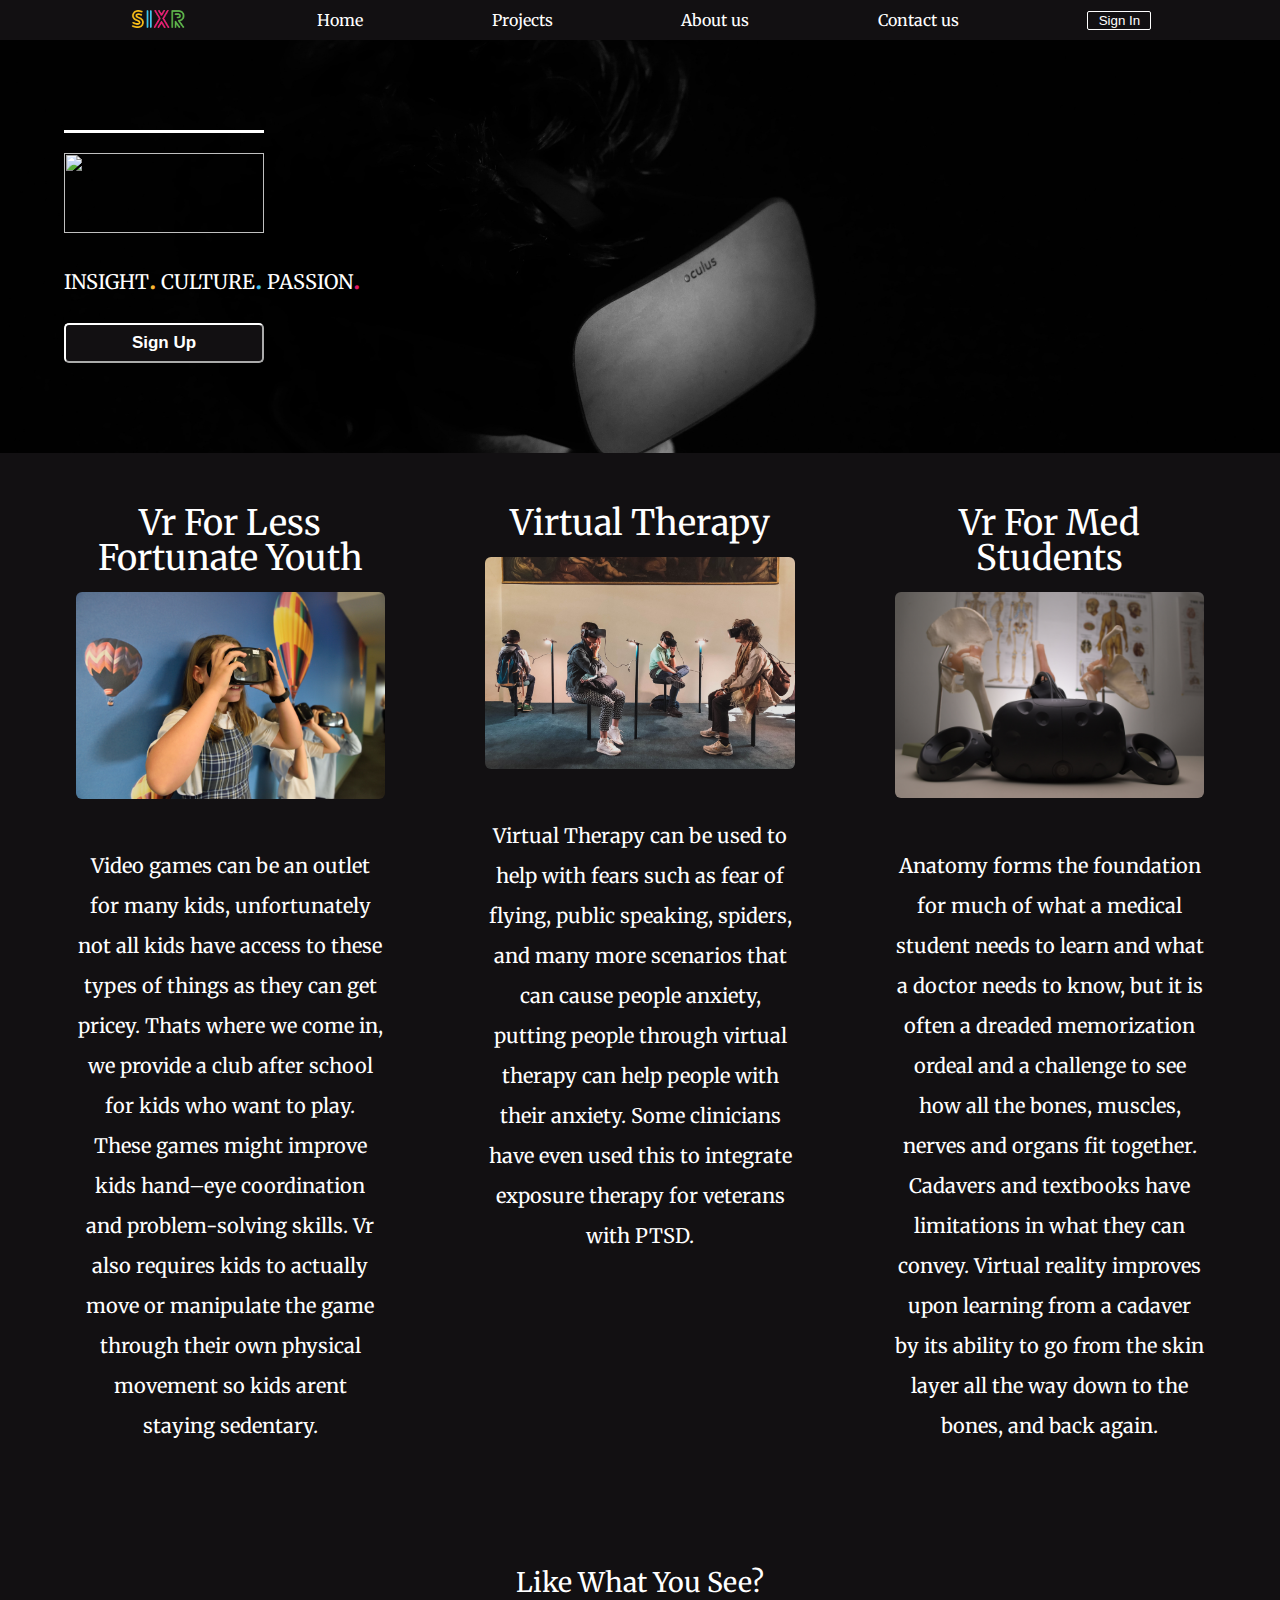
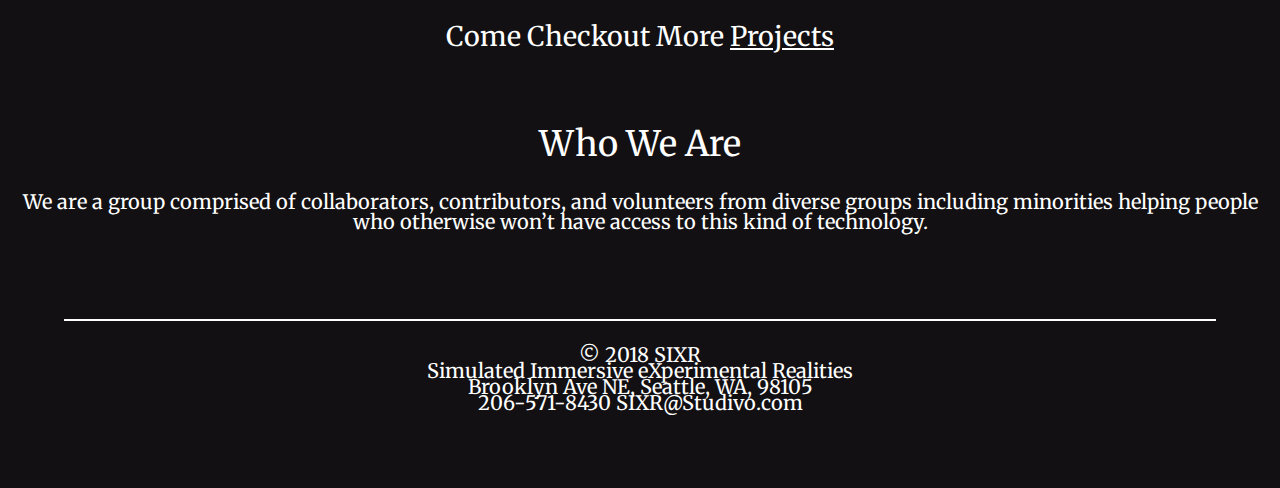
==== index.html @ 89b2b40f "added colors to slogan" ====
<!DOCTYPE html>
<html lang="en">
<head>
    <meta charset="UTF-8">
    <meta name="viewport" content="width=device-width, initial-scale=1.0">
    <meta http-equiv="X-UA-Compatible" content="ie=edge">
    <title>Homepage</title>
    <link href="css/index.css" rel="stylesheet">
    <link href="https://fonts.googleapis.com/css?family=Bebas+Neue|Merriweather&display=swap" rel="stylesheet">
    <script src="https://kit.fontawesome.com/706bf0acab.js" crossorigin="anonymous"></script>

</head>

<body>
    
<div>
    <nav>

        <label for = 'toggle'>&#9776;</label>
        <input type = 'checkbox' id = 'toggle'/>
    
        <div class = 'homepageDivlinks'>
            <a href = 'index.html'><img src='img/sixrlogo.webp'/></a>
            <a href = 'index.html'>Home</a>
            <a href = 'projects.html'>Projects</a>
            <a href = 'about.html'>About us</a>
            <a href = 'contact.html'>Contact us</a> 
            <button class = 'navBtn'>Sign In</button class = 'navBtn'>
        </div>
    
    </nav>

<section class = 'homepageCta' style="background-image: url('img/vrspotlight.jpg');">
    <div>
    <img src="https://i1.wp.com/sixr.tv/wp-content/uploads/2018/08/cropped-SIXR-Logo-Transparent.png?zoom=2&amp;fit=734%2C225&amp;ssl=1" width="200" height="80" src-orig="https://i1.wp.com/sixr.tv/wp-content/uploads/2018/08/cropped-SIXR-Logo-Transparent.png?fit=734%2C225&amp;ssl=1" scale="2">

    <p>INSIGHT<span class =dotOne>.</span> CULTURE<span class =dotTwo>.</span>  PASSION<span class =dotThree>.</span> </p>
    <button> Sign Up </button>
</div>
</section>





<section class = 'homepageProducts'>
    
    <div>
         <h2>Vr For Less Fortunate Youth</h2>
         <img src="img/girlusingvr.jpg" alt ="girl playing with virtual reality headset" height="300">
        <p>Video games can be an outlet for many kids, unfortunately not all kids have access to these types of things as they can get pricey. Thats where we come in, we provide a club after school for kids who want to play. These games might improve kids hand–eye coordination and problem-solving skills. Vr also requires kids to actually move or manipulate the game through their own physical movement so kids arent staying sedentary. </p>
    </div>

    <div>
         <h2>Virtual Therapy</h2>
        <img src = "img/four people playing vr.jpg" alt="four people playing vr" height="300">
        <p>Virtual Therapy can be used to help with fears such as fear of flying, public speaking, spiders, and many more scenarios that can cause people anxiety, putting people through virtual therapy can help people with their anxiety. Some clinicians have even used this to integrate exposure therapy for veterans with PTSD. </p>
     </div>

     <div>
            <h2>Vr For Med Students</h2>
            <img src = "img/vr medical.jpg" alt="vr headset next to medical supplies" height="300">
            <p>Anatomy forms the foundation for much of what a medical student needs to learn and what a doctor needs to know, but it is often a dreaded memorization ordeal and a challenge to see how all the bones, muscles, nerves and organs fit together. Cadavers and textbooks have limitations in what they can convey. Virtual reality improves upon learning from a cadaver by its ability to go from the skin layer all the way down to the bones, and back again.</p>
     </div>
</section>

<section class = 'homepageMoreprojects'>
    <h3>Like What You See? <br>
        Come Checkout More <a href = 'projects.html'>Projects</a></h3>


</section>


<section class = 'homepageBottomContent'> 
    <h2>Who We Are</h2>
    <p>We are a group comprised of collaborators, contributors, and volunteers from diverse groups including minorities helping people who otherwise won’t have access to this kind of technology.</p>
</section>

<footer>
    <div class ='homepageFootertext'>
        <p>© 2018 SIXR</p>
        <p>Simulated Immersive eXperimental Realities</p>
        <p>Brooklyn Ave NE, Seattle, WA, 98105 </p>
        <p>206-571-8430 SIXR@Studivo.com</p>
    </div>

    <div class="homepageFootericons">
        <a href = "http://www.facebook.com"><i class="fab fa-facebook-f"></i></a>
        <a href = "http://www.twitter.com"><i class="fab fa-twitter"></i></a>
        <a href = "http://www.github.com"><i class="fab fa-github"></i></a>
    </div>
</footer>

</body>
</html>
---- css/index.css ----
/* http://meyerweb.com/eric/tools/css/reset/ 
   v2.0 | 20110126
   License: none (public domain)
*/
html,
body,
div,
span,
applet,
object,
iframe,
h1,
h2,
h3,
h4,
h5,
h6,
p,
blockquote,
pre,
a,
abbr,
acronym,
address,
big,
cite,
code,
del,
dfn,
em,
img,
ins,
kbd,
q,
s,
samp,
small,
strike,
strong,
sub,
sup,
tt,
var,
b,
u,
i,
center,
dl,
dt,
dd,
ol,
ul,
li,
fieldset,
form,
label,
legend,
table,
caption,
tbody,
tfoot,
thead,
tr,
th,
td,
article,
aside,
canvas,
details,
embed,
figure,
figcaption,
footer,
header,
hgroup,
menu,
nav,
output,
ruby,
section,
summary,
time,
mark,
audio,
video {
  margin: 0;
  padding: 0;
  border: 0;
  font-size: 100%;
  font: inherit;
  vertical-align: baseline;
}
/* HTML5 display-role reset for older browsers */
article,
aside,
details,
figcaption,
figure,
footer,
header,
hgroup,
menu,
nav,
section {
  display: block;
}
body {
  line-height: 1;
}
ol,
ul {
  list-style: none;
}
blockquote,
q {
  quotes: none;
}
blockquote:before,
blockquote:after,
q:before,
q:after {
  content: '';
  content: none;
}
table {
  border-collapse: collapse;
  border-spacing: 0;
}
html,
body {
  font-size: 62.5%;
  max-width: 100%;
  background-color: #121012;
  color: #fff;
}
body {
  font-size: 1.6rem;
  font-family: 'Merriweather', serif;
}
h1 {
  font-size: 4rem;
}
h2 {
  font-size: 3.5rem;
}
h3 {
  font-size: 2.7rem;
}
h4 {
  font-size: 2rem;
}
footer {
  display: flex;
  flex-direction: column;
  height: 10vh;
  align-items: center;
  justify-content: center;
  margin-top: 2%;
}
footer .homepageFootertext {
  margin-top: 5%;
  margin-bottom: 2%;
  font-size: 1.5rem;
  text-align: center;
  border-top: solid white 2px;
  width: 90%;
  padding-top: 2%;
  line-height: 1.6rem;
}
footer .homepageFootertext p {
  margin: 0;
  padding: 0;
}
@media (max-width: 500px) {
  footer .homepageFootertext {
    margin-top: 10%;
  }
}
footer .homepageFootericons {
  display: flex;
  padding-bottom: 4%;
  text-align: center;
  width: 10%;
  justify-content: space-between;
}
footer .homepageFootericons a {
  text-decoration: none;
  color: #fff;
}
@media (max-width: 500px) {
  footer .homepageFootericons {
    width: 100%;
    justify-content: space-evenly;
  }
}
.homepageCta {
  background-attachment: fixed;
  background-size: 100% 68%;
  background-repeat: no-repeat;
  width: 100%;
}
@media (max-width: 500px) {
  .homepageCta {
    background-size: 147% 100%;
    background-attachment: scroll;
  }
}
.homepageCta div {
  padding: 7% 5% 7% 5%;
  display: flex;
  flex-direction: column;
  justify-content: space-around;
  align-items: flex-start;
}
.homepageCta div button {
  background-color: #121012;
  color: #fff;
  border-color: #fff;
  font-size: 1.7rem;
  font-weight: bold;
  padding: 0.8rem 0;
  width: 20rem;
  text-align: center;
  border-radius: 5px;
}
.homepageCta div button:hover {
  background-color: #fff;
  color: #121012;
  border-color: #121012;
}
.homepageCta div img {
  border-top: solid #fff 3.5px;
  padding-top: 2rem;
}
div p {
  font-size: 2rem;
  padding: 3rem 0;
}
@media (max-width: 800px) {
  div p {
    font-size: 1.8rem;
  }
}
@media (max-width: 500px) {
  div p {
    font-size: 1.5rem;
  }
}
div p .dotOne {
  color: #fbb733;
  font-size: 3rem;
}
@media (max-width: 800px) {
  div p .dotOne {
    font-size: 2.8rem;
  }
}
@media (max-width: 500px) {
  div p .dotOne {
    font-size: 2.5rem;
  }
}
div p .dotTwo {
  color: #3abeee;
  font-size: 3rem;
}
@media (max-width: 800px) {
  div p .dotTwo {
    font-size: 2.8rem;
  }
}
@media (max-width: 500px) {
  div p .dotTwo {
    font-size: 2.5rem;
  }
}
div p .dotThree {
  color: #e61a68;
  font-size: 3rem;
}
@media (max-width: 800px) {
  div p .dotThree {
    font-size: 2.8rem;
  }
}
@media (max-width: 500px) {
  div p .dotThree {
    font-size: 2.5rem;
  }
}
.homepageProducts {
  display: flex;
  margin: 3% 2%;
  justify-content: space-around;
}
@media (max-width: 800px) {
  .homepageProducts {
    display: flex;
    flex-direction: column;
    align-items: center;
  }
}
@media (max-width: 500px) {
  .homepageProducts {
    display: flex;
    flex-direction: column;
    align-items: center;
  }
}
.homepageProducts div {
  margin: 0 5rem;
  width: 29%;
}
.homepageProducts div h2 {
  text-align: center;
  margin: 5% 0;
}
@media (max-width: 800px) {
  .homepageProducts div {
    width: 90%;
  }
}
@media (max-width: 500px) {
  .homepageProducts div {
    width: 35rem;
    margin: 0 5%;
  }
}
.homepageProducts div img {
  width: 100%;
  height: auto;
  border-radius: 6px;
}
.homepageProducts div p {
  line-height: 2;
  margin: 5% 0;
  text-align: center;
  font-size: 2rem;
  height: 50%;
}
.homepageMoreprojects {
  margin: 5% 0;
  text-align: center;
  /* visited link */
}
.homepageMoreprojects h3 {
  line-height: 2;
}
.homepageMoreprojects a:link {
  color: #fff;
}
.homepageMoreprojects a:visited {
  color: #fff;
}
.homepageBottomContent {
  text-align: center;
  margin: 5% 0 ;
}
nav {
  display: flex;
  justify-content: space-between;
  margin: 1rem 0;
}
nav img {
  width: 6rem;
}
@media (max-width: 500px) {
  nav img {
    padding: 2% 0;
  }
}
nav label,
nav input {
  display: none;
  cursor: pointer;
}
nav label {
  width: 100%;
  font-size: 2.3rem;
  text-align: center;
}
nav .homepageDivlinks {
  display: flex;
  width: 100%;
  justify-content: space-evenly;
  align-items: center;
  text-align: center;
}
nav .homepageDivlinks .navBtn {
  background-color: #121012;
  border-radius: 2px;
  color: #fff;
  border: solid 1px #fff;
  width: 5%;
}
@media (max-width: 500px) {
  nav .homepageDivlinks .navBtn {
    margin-top: 3%;
    width: 30%;
    height: 5vh;
  }
}
nav .homepageDivlinks .navBtn:hover {
  background-color: #fff;
  color: #121012;
  border: solid 1px #121012;
}
nav a {
  color: #fff;
  text-decoration: none;
}
@media (max-width: 500px) {
  nav {
    display: flex;
    flex-direction: column;
    align-items: center;
  }
  nav .homepageDivlinks {
    display: flex;
    flex-direction: column;
    align-items: center;
    margin: 3% 0;
    display: none;
  }
  nav .homepageDivlinks a {
    margin: 3%;
    width: 100%;
    margin-bottom: 2%;
  }
  nav .navSignIn {
    width: 100%;
    margin-bottom: 5%;
    display: none;
  }
  nav #toggle:checked + .homepageDivlinks {
    display: flex;
    flex-direction: column;
  }
}
@media (max-width: 500px) {
  nav label {
    display: block;
  }
}
.aboutTop {
  background-repeat: no-repeat;
  background-size: 100%;
  color: black;
}
.aboutTop div {
  padding: 5% 5% 7% 5%;
  display: flex;
  align-items: center;
  justify-content: center;
  width: 35%;
  height: 25vh;
  line-height: 2rem;
  max-width: 100%;
}
@media (max-width: 500px) {
  .aboutTop div {
    height: 10vh;
  }
  .aboutTop div p {
    display: none;
  }
}
.aboutTopMobile {
  display: none;
  text-align: center;
  margin: 3% 3%;
  padding-top: 5%;
}
@media (max-width: 500px) {
  .aboutTopMobile {
    display: block;
  }
}
.aboutTeams {
  text-align: center;
  line-height: 2rem;
}
.aboutTeams .teamsTop {
  padding: 2.5% 15% 0 15%;
}
@media (max-width: 500px) {
  .aboutTeams .teamsTop {
    padding: 0;
    margin: 3% 3%;
  }
}
.aboutTeamList {
  margin: 3%;
  padding: 3%;
  background-color: #25252b;
}
.aboutTeamList .teamRow {
  display: flex;
}
.aboutTeamList .teamRow .aboutTeamsMember {
  padding: 2% 2%;
  display: flex;
  flex-direction: row-reverse;
  height: 25vh;
  align-items: space-evenly;
  width: 50%;
  justify-content: space-between;
}
@media (max-width: 500px) {
  .aboutTeamList .teamRow .aboutTeamsMember {
    padding: 2% 0;
  }
}
.aboutTeamList .teamRow .aboutTeamsMember .memberInfo {
  display: flex;
  flex-direction: column;
  background-color: #121012;
  justify-content: center;
  align-items: center;
  padding: 0 3%;
  width: 80%;
  text-align: center;
}
.aboutTeamList .teamRow .aboutTeamsMember .memberInfo h3,
.aboutTeamList .teamRow .aboutTeamsMember .memberInfo h4 {
  padding: 3% 0;
}
.aboutTeamList .teamRow .aboutTeamsMember .memberInfo .memberIcons {
  display: flex;
  width: 60%;
  justify-content: space-evenly;
  padding: 3% 0;
}
.aboutTeamList .teamRow .aboutTeamsMember .memberInfo .memberIcons a {
  text-decoration: none;
  color: #fff;
}
.aboutTeamList .teamRow .aboutTeamsMember .memberImg img {
  height: 25vh;
  width: 30vh;
  max-width: 100%;
}
@media (max-width: 500px) {
  .aboutTeamList .teamRow .aboutTeamsMember .memberImg img {
    width: 40vh;
  }
}
@media (max-width: 500px) {
  .aboutTeamList .teamRow {
    display: flex;
    flex-direction: column;
  }
  .aboutTeamList .teamRow .aboutTeamsMember {
    width: 100%;
  }
}
.recentprojectsContainer {
  text-align: center;
}
.recentprojectsContainer .recentprojects {
  margin: 4% 4%;
  width: 75%;
  display: inline-block;
}
.recentprojectsContainer .recentprojects h2 {
  text-align: center;
  font-weight: bold;
}
.recentprojectsContainer .recentprojects p {
  line-height: 2;
  font-size: 2rem;
}
.projectsPagetopcontent {
  background-size: 100%;
  height: 53vh;
  background-repeat: no-repeat;
}
@media (max-width: 800px) {
  .projectsPagetopcontent {
    height: 28vh;
  }
}
@media (max-width: 500px) {
  .projectsPagetopcontent {
    height: 20vh;
  }
}
.projectsMaincontent {
  display: flex;
  margin: 0 2%;
  justify-content: space-around;
}
@media (max-width: 800px) {
  .projectsMaincontent {
    display: flex;
    flex-direction: column;
    align-items: center;
  }
}
@media (max-width: 500px) {
  .projectsMaincontent {
    display: flex;
    flex-direction: column;
    align-items: center;
  }
}
.projectsMaincontent div {
  margin: 0 5rem;
  width: 29%;
}
.projectsMaincontent div h2 {
  text-align: center;
  margin: 5% 0;
}
@media (max-width: 800px) {
  .projectsMaincontent div {
    width: 90%;
  }
}
@media (max-width: 500px) {
  .projectsMaincontent div {
    width: 35rem;
    margin: 0 5%;
  }
}
.projectsMaincontent div img {
  width: 100%;
  height: auto;
  border-radius: 6px;
}
.projectsMaincontent div p {
  line-height: 2;
  margin: 5% 0;
  text-align: center;
  font-size: 2rem;
  height: 50%;
}
.projectsMaincontent div p button {
  background-color: #121012;
  color: #fff;
  border-color: #fff;
  font-size: 1.7rem;
  font-weight: bold;
  padding: 0.8rem 0;
  width: 20rem;
  text-align: center;
  border-radius: 5px;
  margin-top: 3rem;
}
.projectsMaincontent div p button:hover {
  background-color: #fff;
  color: #121012;
  border-color: #121012;
}
.contactTop {
  display: flex;
  height: 40vh;
  background-repeat: no-repeat;
  background-size: 100%;
  align-items: center;
}
@media (max-width: 500px) {
  .contactTop {
    height: 15vh;
  }
}
.contactTop h1 {
  color: #121012;
  margin-left: 70%;
}
@media (max-width: 500px) {
  .contactTop h1 {
    margin-left: 60%;
    font-size: 2.3rem;
  }
}
.contactMid {
  padding: 5% 20%;
  text-align: center;
}
@media (max-width: 500px) {
  .contactMid {
    padding: 5% 10%;
  }
}
.contactForm {
  margin: 0 10%;
  margin-bottom: 6%;
  padding: 5%;
  background-color: slateblue;
}
.contactForm div form {
  display: flex;
  flex-direction: column;
}
.contactForm div form input[type=submit] {
  margin-top: 5%;
}
.contactForm div form textarea {
  height: 20vh;
}
.contactForm div form * {
  padding: 1%;
}
@media (max-width: 500px) {
  .contactForm {
    margin-bottom: 10%;
  }
}
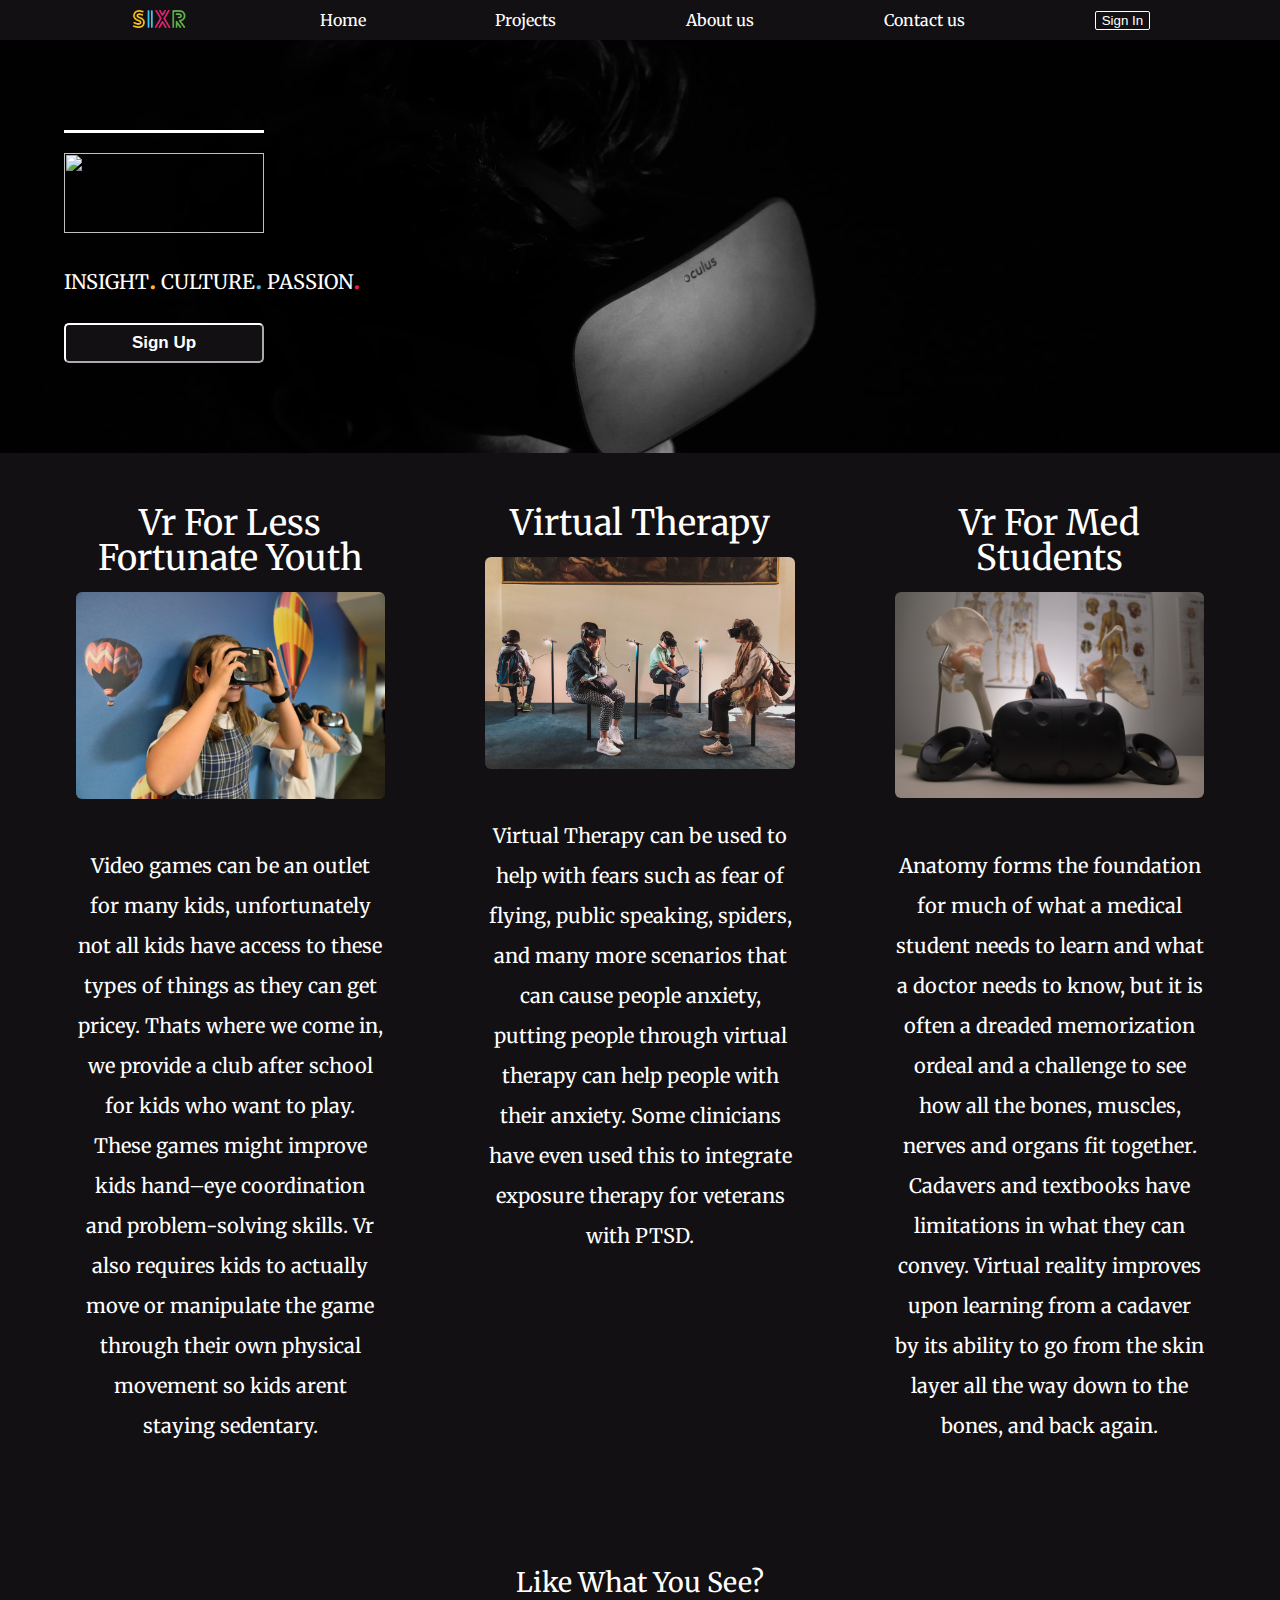
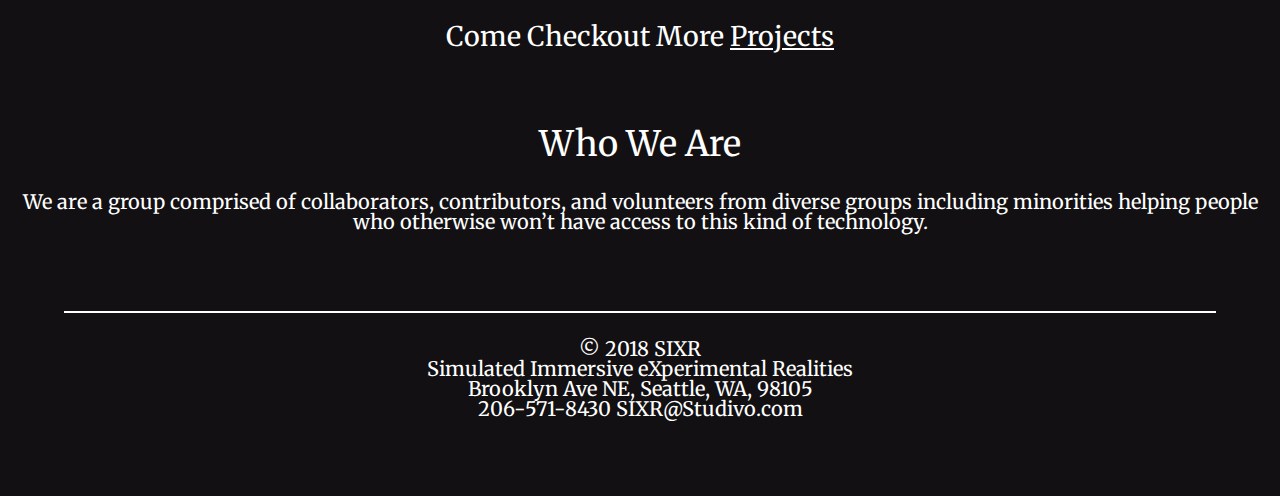
==== commit 10d50768: "test" ====
--- a/index.html
+++ b/index.html
@@ -25,7 +25,7 @@
             <a href = 'projects.html'>Projects</a>
             <a href = 'about.html'>About us</a>
             <a href = 'contact.html'>Contact us</a> 
-            <button class = 'navBtn'>Sign In</button class = 'navBtn'>
+            <a href = 'https://sixr-bw.netlify.com/'><button class = 'navBtn'>Sign In</button class = 'navBtn'></a>
         </div>
     
     </nav>
--- a/css/index.css
+++ b/css/index.css
@@ -165,7 +165,7 @@
   border-top: solid white 2px;
   width: 90%;
   padding-top: 2%;
-  line-height: 1.6rem;
+  line-height: 2rem;
 }
 footer .homepageFootertext p {
   margin: 0;
@@ -391,11 +391,11 @@
   border-radius: 2px;
   color: #fff;
   border: solid 1px #fff;
-  width: 5%;
+  width: 100%;
 }
 @media (max-width: 500px) {
   nav .homepageDivlinks .navBtn {
-    margin-top: 3%;
+    margin-top: 5%;
     width: 30%;
     height: 5vh;
   }
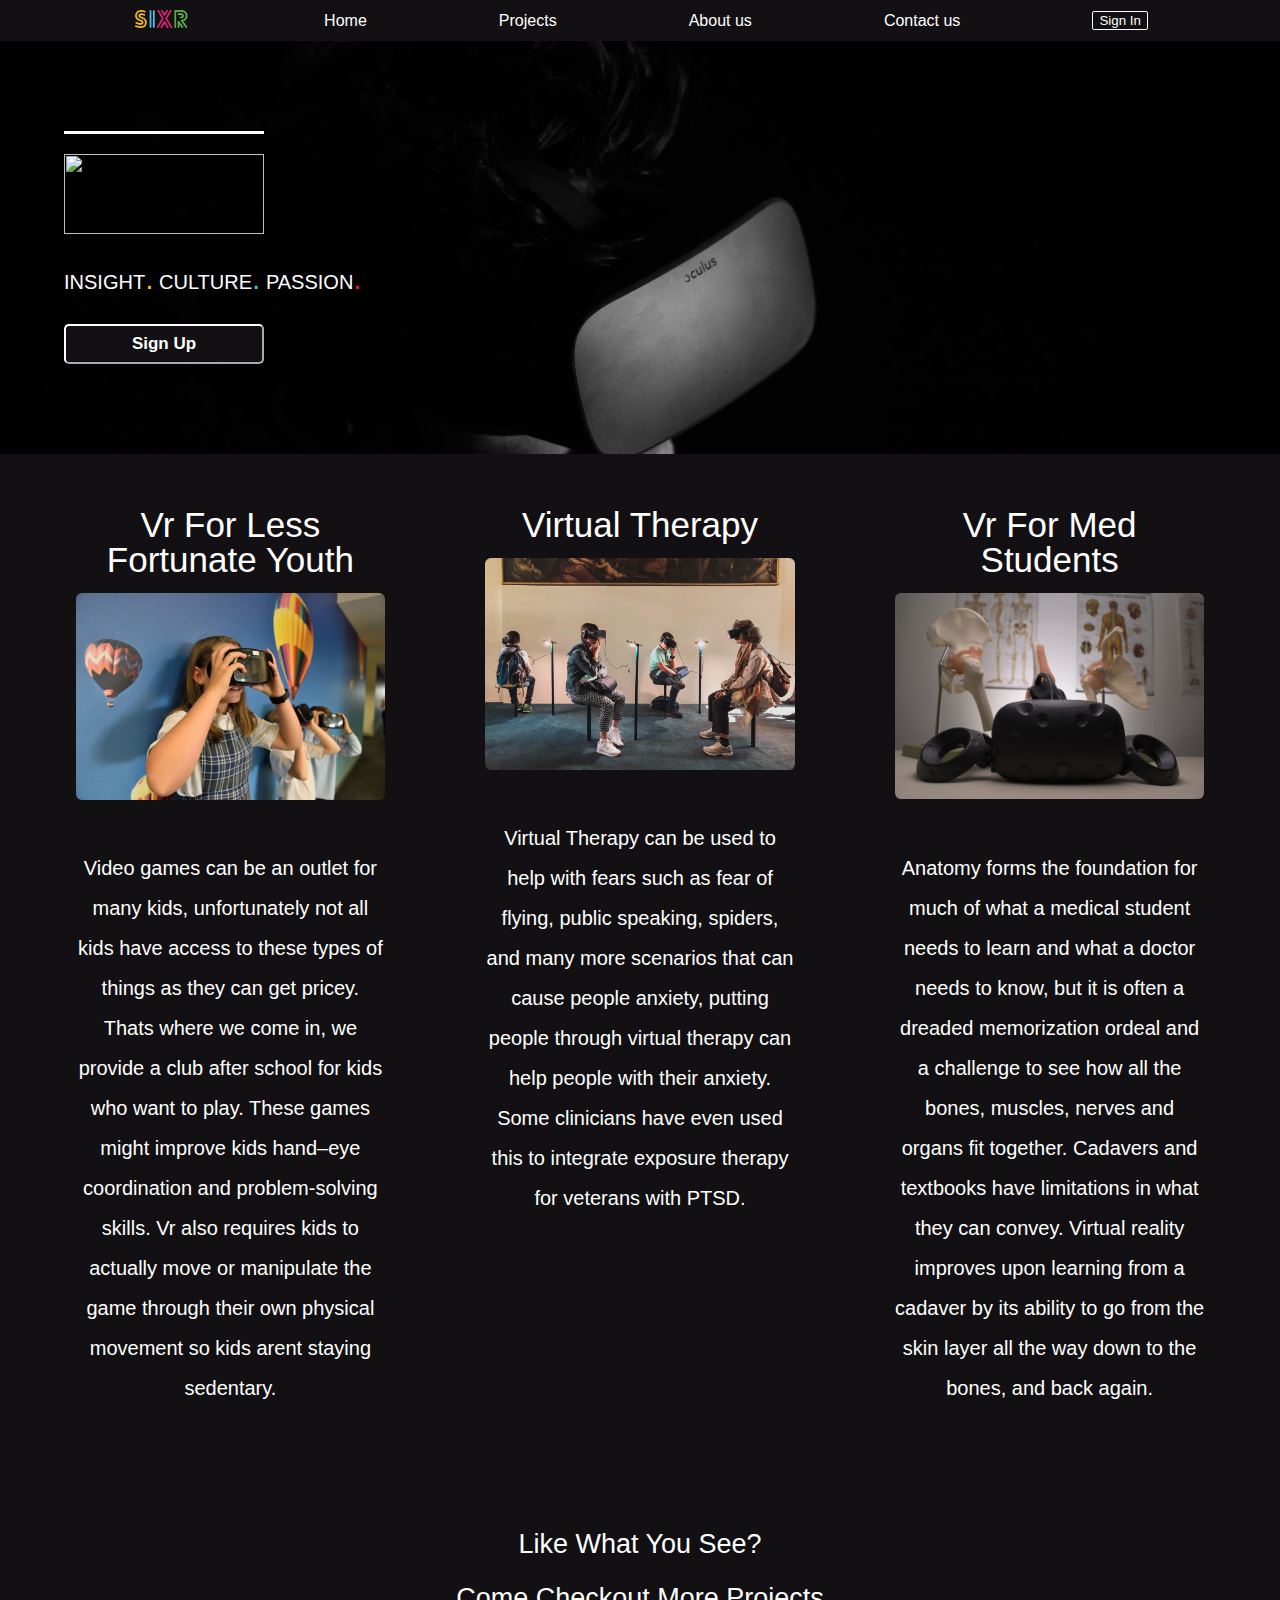
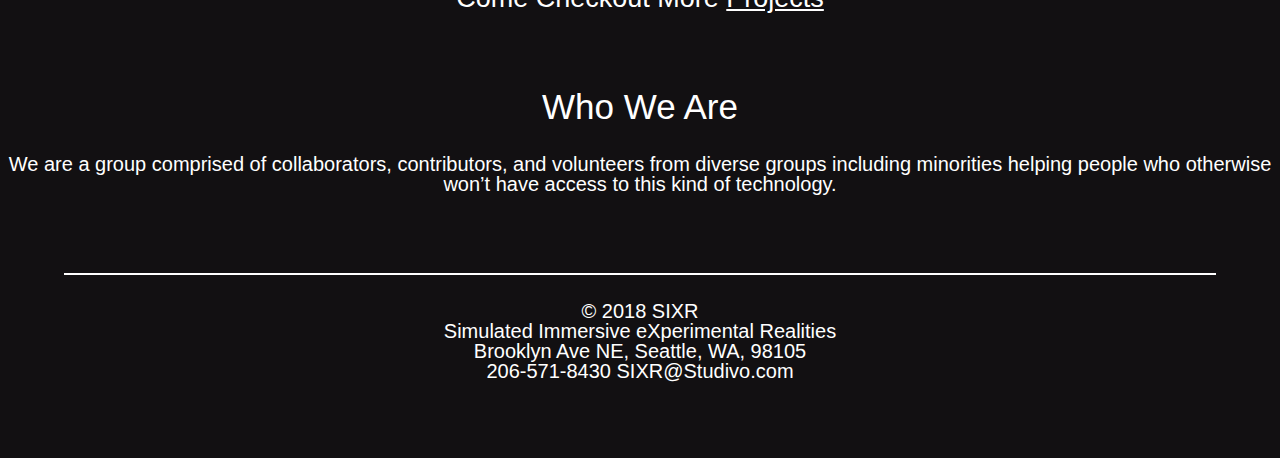
==== commit 25d7f76b: "Fixed homepage button after merge conflict" ====
--- a/index.html
+++ b/index.html
@@ -35,7 +35,7 @@
     <img src="https://i1.wp.com/sixr.tv/wp-content/uploads/2018/08/cropped-SIXR-Logo-Transparent.png?zoom=2&amp;fit=734%2C225&amp;ssl=1" width="200" height="80" src-orig="https://i1.wp.com/sixr.tv/wp-content/uploads/2018/08/cropped-SIXR-Logo-Transparent.png?fit=734%2C225&amp;ssl=1" scale="2">
 
     <p>INSIGHT<span class =dotOne>.</span> CULTURE<span class =dotTwo>.</span>  PASSION<span class =dotThree>.</span> </p>
-    <button> Sign Up </button>
+    <a href = 'https://sixr-bw.netlify.com/'><button> Sign Up </button></a>
 </div>
 </section>
 
--- a/css/index.css
+++ b/css/index.css
@@ -135,7 +135,7 @@
 }
 body {
   font-size: 1.6rem;
-  font-family: 'Merriweather', serif;
+  font-family: -apple-system, BlinkMacSystemFont, 'Segoe UI', 'Roboto', 'Oxygen', 'Ubuntu', 'Cantarell', 'Fira Sans', 'Droid Sans', 'Helvetica Neue', sans-serif;
 }
 h1 {
   font-size: 4rem;
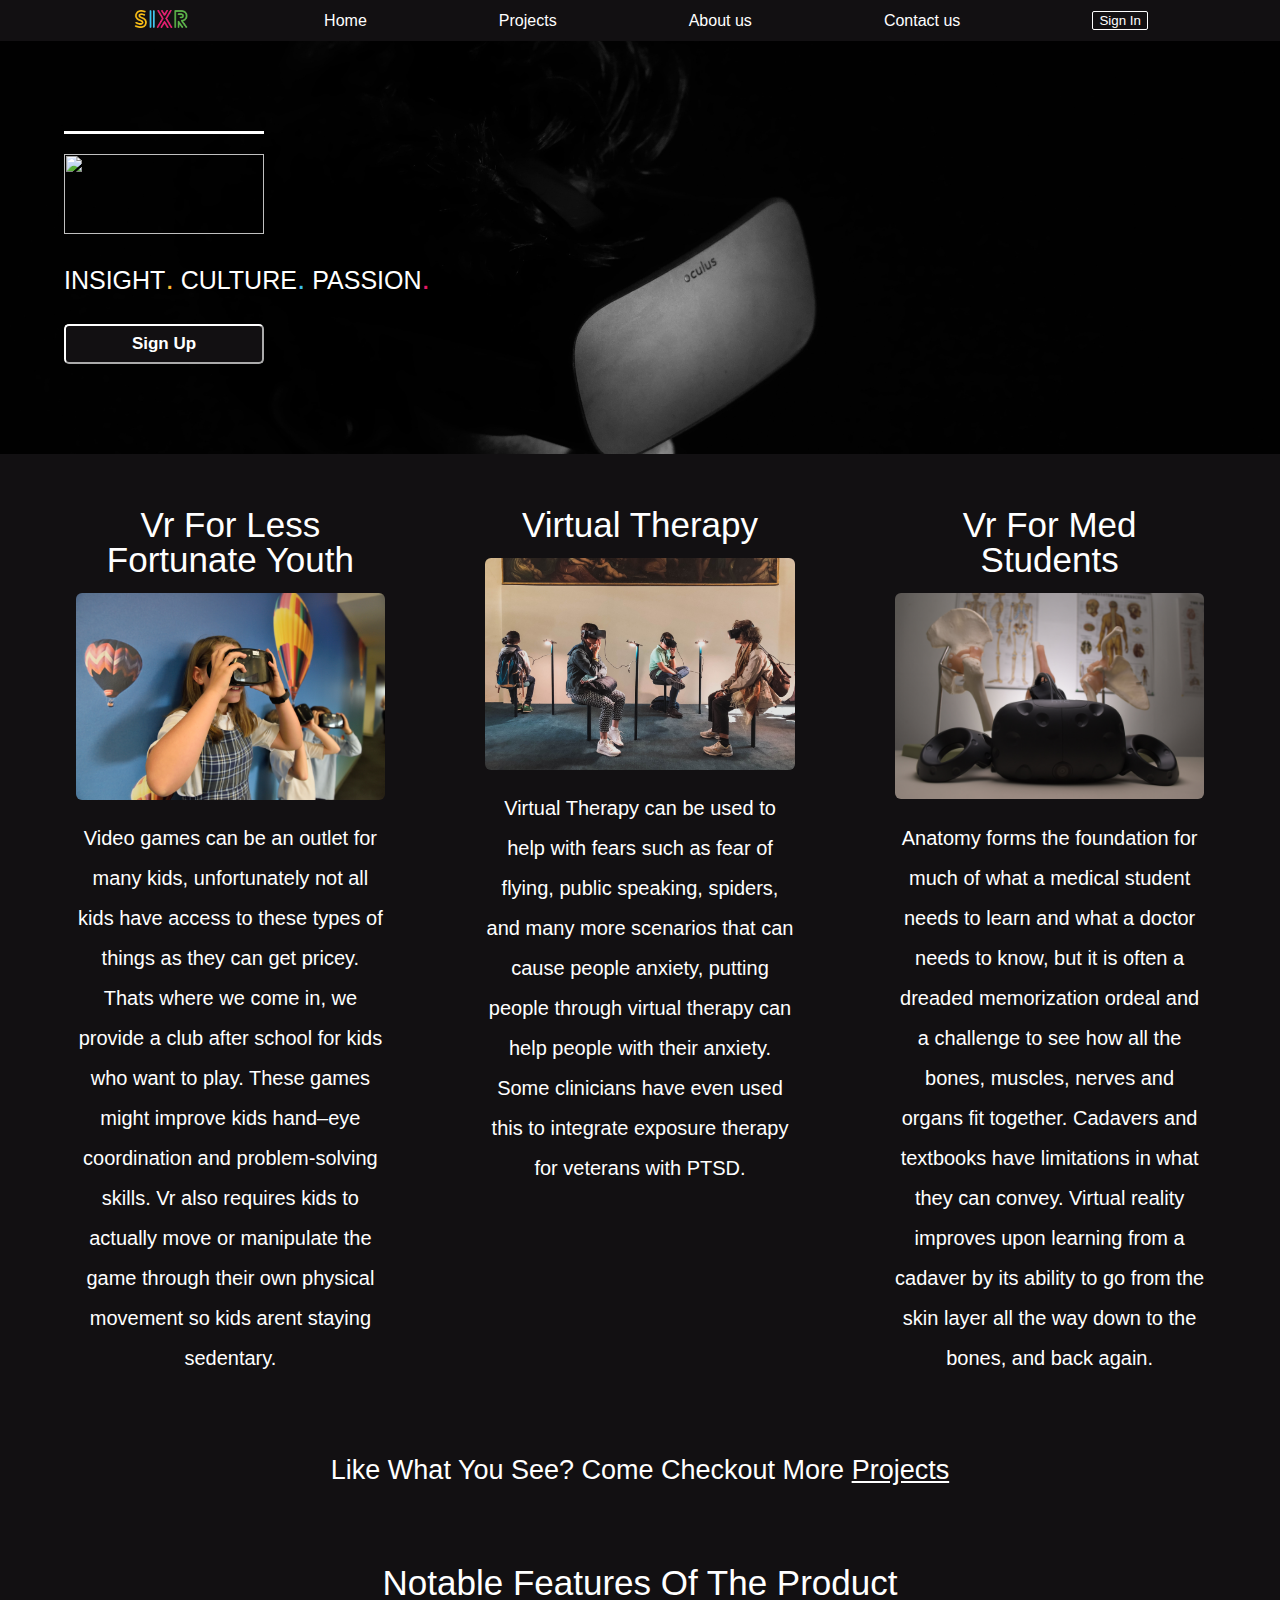
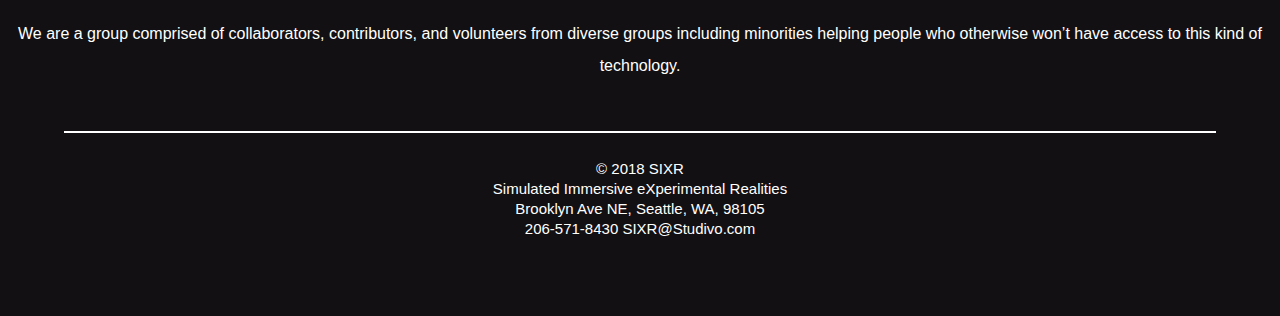
==== commit 8044f483: "cleaned up code" ====
--- a/index.html
+++ b/index.html
@@ -65,15 +65,14 @@
 </section>
 
 <section class = 'homepageMoreprojects'>
-    <h3>Like What You See? <br>
-        Come Checkout More <a href = 'projects.html'>Projects</a></h3>
+    <h3>Like What You See? Come Checkout More <a href = 'projects.html'>Projects</a></h3>
 
 
 </section>
 
 
 <section class = 'homepageBottomContent'> 
-    <h2>Who We Are</h2>
+    <h2>Notable Features Of The Product</h2>
     <p>We are a group comprised of collaborators, contributors, and volunteers from diverse groups including minorities helping people who otherwise won’t have access to this kind of technology.</p>
 </section>
 
--- a/css/index.css
+++ b/css/index.css
@@ -232,59 +232,59 @@
   border-top: solid #fff 3.5px;
   padding-top: 2rem;
 }
-div p {
-  font-size: 2rem;
+.homepageCta div p {
+  font-size: 2.5rem;
   padding: 3rem 0;
 }
 @media (max-width: 800px) {
-  div p {
+  .homepageCta div p {
     font-size: 1.8rem;
   }
 }
 @media (max-width: 500px) {
-  div p {
+  .homepageCta div p {
     font-size: 1.5rem;
   }
 }
-div p .dotOne {
+.homepageCta div p .dotOne {
   color: #fbb733;
   font-size: 3rem;
 }
 @media (max-width: 800px) {
-  div p .dotOne {
+  .homepageCta div p .dotOne {
     font-size: 2.8rem;
   }
 }
 @media (max-width: 500px) {
-  div p .dotOne {
+  .homepageCta div p .dotOne {
     font-size: 2.5rem;
   }
 }
-div p .dotTwo {
+.homepageCta div p .dotTwo {
   color: #3abeee;
   font-size: 3rem;
 }
 @media (max-width: 800px) {
-  div p .dotTwo {
+  .homepageCta div p .dotTwo {
     font-size: 2.8rem;
   }
 }
 @media (max-width: 500px) {
-  div p .dotTwo {
+  .homepageCta div p .dotTwo {
     font-size: 2.5rem;
   }
 }
-div p .dotThree {
+.homepageCta div p .dotThree {
   color: #e61a68;
   font-size: 3rem;
 }
 @media (max-width: 800px) {
-  div p .dotThree {
+  .homepageCta div p .dotThree {
     font-size: 2.8rem;
   }
 }
 @media (max-width: 500px) {
-  div p .dotThree {
+  .homepageCta div p .dotThree {
     font-size: 2.5rem;
   }
 }
@@ -311,10 +311,6 @@
   margin: 0 5rem;
   width: 29%;
 }
-.homepageProducts div h2 {
-  text-align: center;
-  margin: 5% 0;
-}
 @media (max-width: 800px) {
   .homepageProducts div {
     width: 90%;
@@ -325,6 +321,10 @@
     width: 35rem;
     margin: 0 5%;
   }
+}
+.homepageProducts div h2 {
+  text-align: center;
+  margin: 5% 0;
 }
 .homepageProducts div img {
   width: 100%;
@@ -343,16 +343,14 @@
   text-align: center;
   /* visited link */
 }
-.homepageMoreprojects h3 {
+.homepageMoreprojects a:link {
+  color: #fff;
+}
+.homepageMoreprojects a:visited {
+  color: #fff;
+}
+.homepageBottomContent {
   line-height: 2;
-}
-.homepageMoreprojects a:link {
-  color: #fff;
-}
-.homepageMoreprojects a:visited {
-  color: #fff;
-}
-.homepageBottomContent {
   text-align: center;
   margin: 5% 0 ;
 }
@@ -554,6 +552,21 @@
     width: 100%;
   }
 }
+.projectsPagetopcontent {
+  background-size: 100%;
+  height: 53vh;
+  background-repeat: no-repeat;
+}
+@media (max-width: 800px) {
+  .projectsPagetopcontent {
+    height: 28vh;
+  }
+}
+@media (max-width: 500px) {
+  .projectsPagetopcontent {
+    height: 20vh;
+  }
+}
 .recentprojectsContainer {
   text-align: center;
 }
@@ -570,72 +583,58 @@
   line-height: 2;
   font-size: 2rem;
 }
-.projectsPagetopcontent {
-  background-size: 100%;
-  height: 53vh;
-  background-repeat: no-repeat;
-}
-@media (max-width: 800px) {
-  .projectsPagetopcontent {
-    height: 28vh;
-  }
-}
-@media (max-width: 500px) {
-  .projectsPagetopcontent {
-    height: 20vh;
-  }
-}
-.projectsMaincontent {
+.projectsMaincontentTop {
   display: flex;
   margin: 0 2%;
   justify-content: space-around;
 }
 @media (max-width: 800px) {
-  .projectsMaincontent {
+  .projectsMaincontentTop {
     display: flex;
     flex-direction: column;
     align-items: center;
   }
 }
 @media (max-width: 500px) {
-  .projectsMaincontent {
+  .projectsMaincontentTop {
     display: flex;
     flex-direction: column;
     align-items: center;
   }
 }
-.projectsMaincontent div {
+.projectsMaincontentTop div {
   margin: 0 5rem;
   width: 29%;
-}
-.projectsMaincontent div h2 {
+  border-bottom: dotted white;
+}
+.projectsMaincontentTop div h2 {
   text-align: center;
   margin: 5% 0;
 }
 @media (max-width: 800px) {
-  .projectsMaincontent div {
+  .projectsMaincontentTop div {
     width: 90%;
   }
 }
 @media (max-width: 500px) {
-  .projectsMaincontent div {
+  .projectsMaincontentTop div {
     width: 35rem;
     margin: 0 5%;
   }
 }
-.projectsMaincontent div img {
+.projectsMaincontentTop div img {
   width: 100%;
   height: auto;
   border-radius: 6px;
 }
-.projectsMaincontent div p {
+.projectsMaincontentTop div p {
   line-height: 2;
   margin: 5% 0;
   text-align: center;
   font-size: 2rem;
   height: 50%;
 }
-.projectsMaincontent div p button {
+.projectsMaincontentTop div p button {
   background-color: #121012;
   color: #fff;
   border-color: #fff;
@@ -647,7 +646,74 @@
   border-radius: 5px;
   margin-top: 3rem;
 }
-.projectsMaincontent div p button:hover {
+.projectsMaincontentTop div p button:hover {
+  background-color: #fff;
+  color: #121012;
+  border-color: #121012;
+}
+.projectsMaincontentBottom {
+  display: flex;
+  margin: 0 2%;
+  justify-content: space-around;
+}
+@media (max-width: 800px) {
+  .projectsMaincontentBottom {
+    display: flex;
+    flex-direction: column;
+    align-items: center;
+  }
+}
+@media (max-width: 500px) {
+  .projectsMaincontentBottom {
+    display: flex;
+    flex-direction: column;
+    align-items: center;
+  }
+}
+.projectsMaincontentBottom div {
+  margin: 0 5rem;
+  width: 29%;
+}
+.projectsMaincontentBottom div h2 {
+  text-align: center;
+  margin: 5% 0;
+}
+@media (max-width: 800px) {
+  .projectsMaincontentBottom div {
+    width: 90%;
+  }
+}
+@media (max-width: 500px) {
+  .projectsMaincontentBottom div {
+    width: 35rem;
+    margin: 0 5%;
+  }
+}
+.projectsMaincontentBottom div img {
+  width: 100%;
+  height: auto;
+  border-radius: 6px;
+}
+.projectsMaincontentBottom div p {
+  line-height: 2;
+  margin: 5% 0;
+  text-align: center;
+  font-size: 2rem;
+  height: 50%;
+}
+.projectsMaincontentBottom div p button {
+  background-color: #121012;
+  color: #fff;
+  border-color: #fff;
+  font-size: 1.7rem;
+  font-weight: bold;
+  padding: 0.8rem 0;
+  width: 20rem;
+  text-align: center;
+  border-radius: 5px;
+  margin-top: 3rem;
+}
+.projectsMaincontentBottom div p button:hover {
   background-color: #fff;
   color: #121012;
   border-color: #121012;
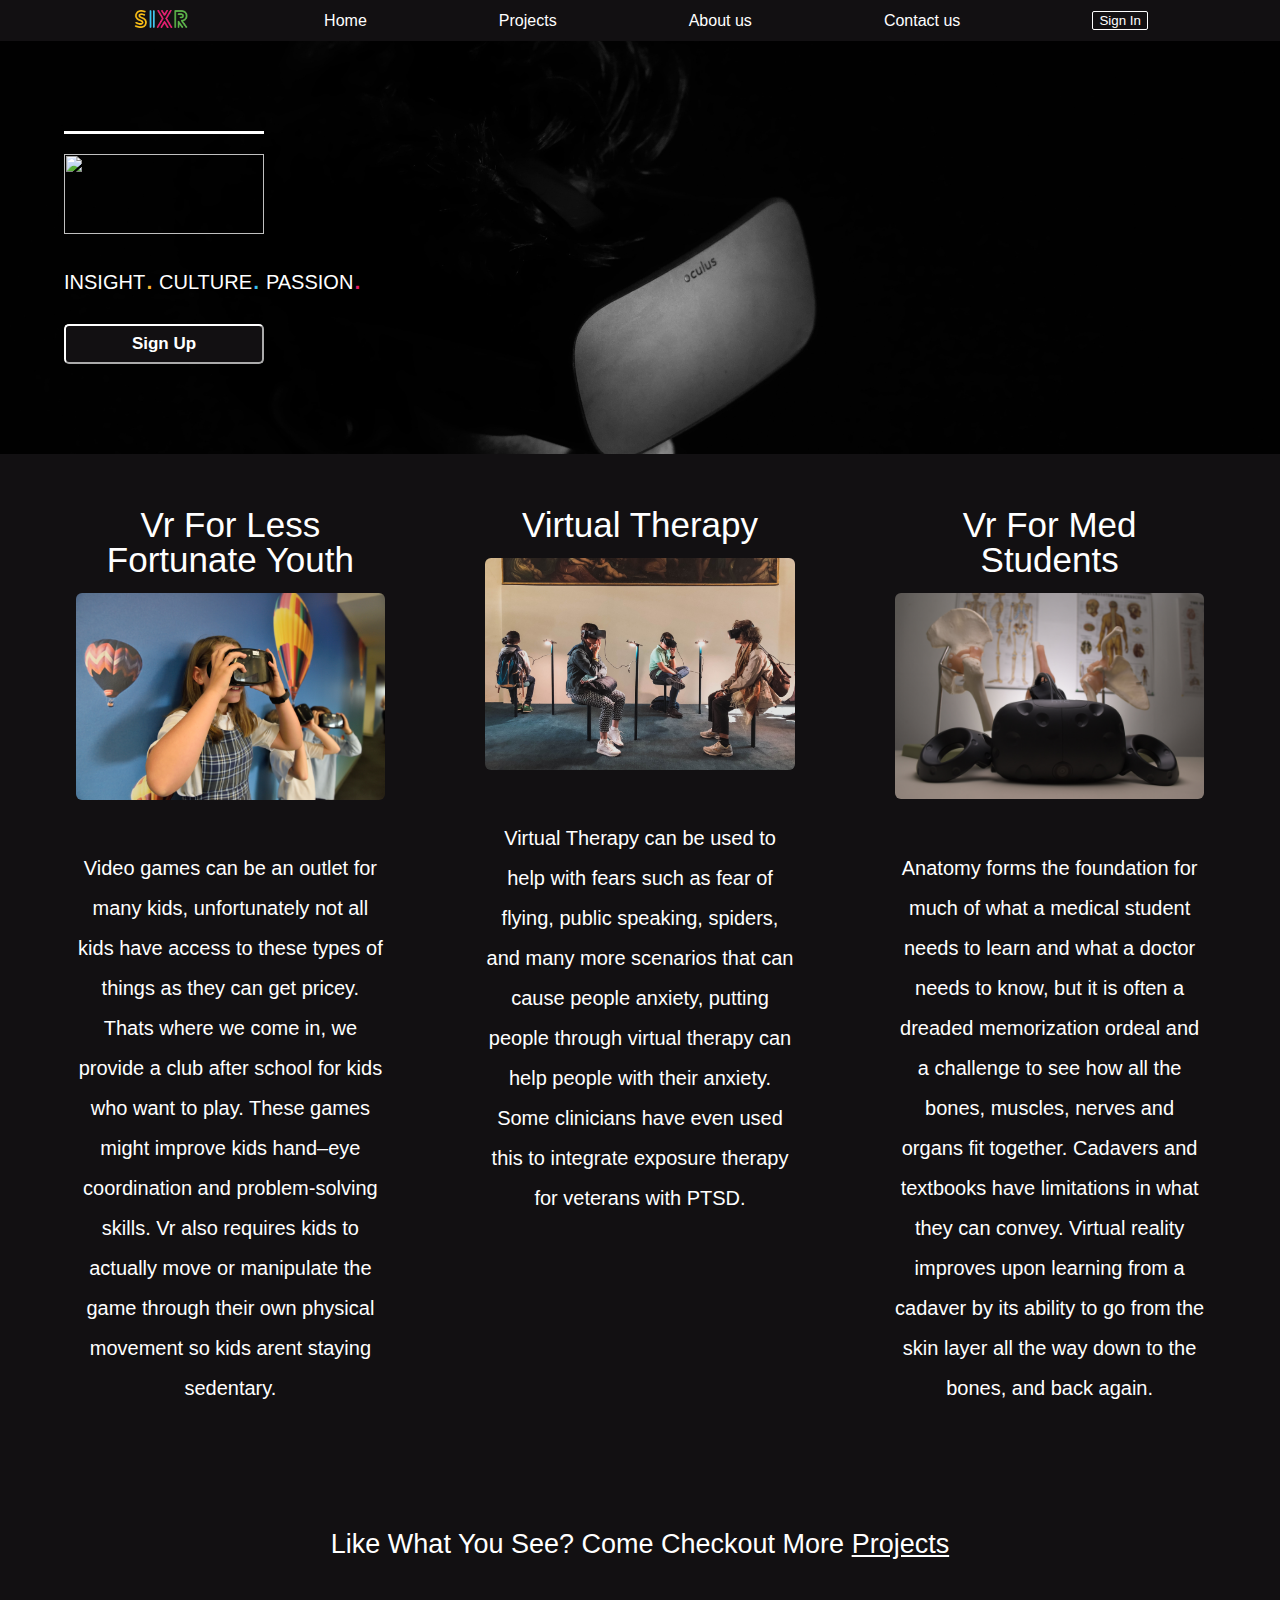
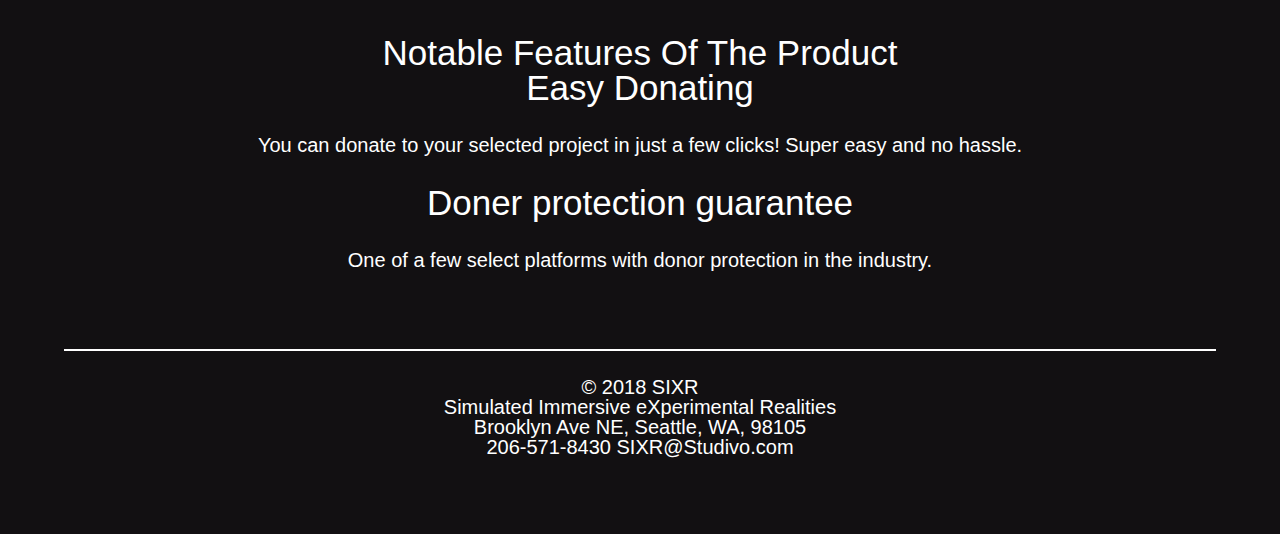
==== commit 0ccdd0ac: "added some text to bottom" ====
--- a/index.html
+++ b/index.html
@@ -73,7 +73,18 @@
 
 <section class = 'homepageBottomContent'> 
     <h2>Notable Features Of The Product</h2>
-    <p>We are a group comprised of collaborators, contributors, and volunteers from diverse groups including minorities helping people who otherwise won’t have access to this kind of technology.</p>
+
+
+     <div>
+<h2>Easy Donating</h2>
+<p>You can donate to your selected project in just a few clicks! Super easy and no hassle.</p>
+    </div>
+
+<div>
+    <h2>Doner protection guarantee</h2>
+    <p>One of a few select platforms with donor protection in the industry.</p>
+</div>
+
 </section>
 
 <footer>
--- a/css/index.css
+++ b/css/index.css
@@ -232,59 +232,59 @@
   border-top: solid #fff 3.5px;
   padding-top: 2rem;
 }
-.homepageCta div p {
-  font-size: 2.5rem;
+div p {
+  font-size: 2rem;
   padding: 3rem 0;
 }
 @media (max-width: 800px) {
-  .homepageCta div p {
+  div p {
     font-size: 1.8rem;
   }
 }
 @media (max-width: 500px) {
-  .homepageCta div p {
+  div p {
     font-size: 1.5rem;
   }
 }
-.homepageCta div p .dotOne {
+div p .dotOne {
   color: #fbb733;
   font-size: 3rem;
 }
 @media (max-width: 800px) {
-  .homepageCta div p .dotOne {
+  div p .dotOne {
     font-size: 2.8rem;
   }
 }
 @media (max-width: 500px) {
-  .homepageCta div p .dotOne {
+  div p .dotOne {
     font-size: 2.5rem;
   }
 }
-.homepageCta div p .dotTwo {
+div p .dotTwo {
   color: #3abeee;
   font-size: 3rem;
 }
 @media (max-width: 800px) {
-  .homepageCta div p .dotTwo {
+  div p .dotTwo {
     font-size: 2.8rem;
   }
 }
 @media (max-width: 500px) {
-  .homepageCta div p .dotTwo {
+  div p .dotTwo {
     font-size: 2.5rem;
   }
 }
-.homepageCta div p .dotThree {
+div p .dotThree {
   color: #e61a68;
   font-size: 3rem;
 }
 @media (max-width: 800px) {
-  .homepageCta div p .dotThree {
+  div p .dotThree {
     font-size: 2.8rem;
   }
 }
 @media (max-width: 500px) {
-  .homepageCta div p .dotThree {
+  div p .dotThree {
     font-size: 2.5rem;
   }
 }
@@ -311,6 +311,10 @@
   margin: 0 5rem;
   width: 29%;
 }
+.homepageProducts div h2 {
+  text-align: center;
+  margin: 5% 0;
+}
 @media (max-width: 800px) {
   .homepageProducts div {
     width: 90%;
@@ -321,10 +325,6 @@
     width: 35rem;
     margin: 0 5%;
   }
-}
-.homepageProducts div h2 {
-  text-align: center;
-  margin: 5% 0;
 }
 .homepageProducts div img {
   width: 100%;
@@ -343,6 +343,9 @@
   text-align: center;
   /* visited link */
 }
+.homepageMoreprojects h3 {
+  line-height: 2;
+}
 .homepageMoreprojects a:link {
   color: #fff;
 }
@@ -350,7 +353,6 @@
   color: #fff;
 }
 .homepageBottomContent {
-  line-height: 2;
   text-align: center;
   margin: 5% 0 ;
 }
@@ -446,11 +448,11 @@
   color: black;
 }
 .aboutTop div {
-  padding: 5% 5% 7% 5%;
+  padding: 5% 5% 5% 5%;
   display: flex;
   align-items: center;
   justify-content: center;
-  width: 35%;
+  width: 25%;
   height: 25vh;
   line-height: 2rem;
   max-width: 100%;
@@ -463,6 +465,11 @@
     display: none;
   }
 }
+@media (max-width: 800px) {
+  .aboutTop div p {
+    display: none;
+  }
+}
 .aboutTopMobile {
   display: none;
   text-align: center;
@@ -479,7 +486,7 @@
   line-height: 2rem;
 }
 .aboutTeams .teamsTop {
-  padding: 2.5% 15% 0 15%;
+  padding: 4% 15% 0 15%;
 }
 @media (max-width: 500px) {
   .aboutTeams .teamsTop {
@@ -506,7 +513,7 @@
 }
 @media (max-width: 500px) {
   .aboutTeamList .teamRow .aboutTeamsMember {
-    padding: 2% 0;
+    padding: 5% 0;
   }
 }
 .aboutTeamList .teamRow .aboutTeamsMember .memberInfo {
@@ -535,7 +542,7 @@
 }
 .aboutTeamList .teamRow .aboutTeamsMember .memberImg img {
   height: 25vh;
-  width: 30vh;
+  min-width: 25vh;
   max-width: 100%;
 }
 @media (max-width: 500px) {
@@ -551,6 +558,39 @@
   .aboutTeamList .teamRow .aboutTeamsMember {
     width: 100%;
   }
+}
+@media (max-width: 800px) {
+  .aboutTop div {
+    height: 10vh;
+    width: 50%;
+  }
+  .aboutTopMobile {
+    display: block;
+  }
+  .aboutTeamList .teamRow {
+    display: flex;
+    flex-direction: column;
+    align-items: center;
+  }
+  .aboutTeamList .teamRow .aboutTeamsMember {
+    width: 100%;
+  }
+}
+.recentprojectsContainer {
+  text-align: center;
+}
+.recentprojectsContainer .recentprojects {
+  margin: 4% 4%;
+  width: 75%;
+  display: inline-block;
+}
+.recentprojectsContainer .recentprojects h2 {
+  text-align: center;
+  font-weight: bold;
+}
+.recentprojectsContainer .recentprojects p {
+  line-height: 2;
+  font-size: 2rem;
 }
 .projectsPagetopcontent {
   background-size: 100%;
@@ -567,74 +607,57 @@
     height: 20vh;
   }
 }
-.recentprojectsContainer {
-  text-align: center;
-}
-.recentprojectsContainer .recentprojects {
-  margin: 4% 4%;
-  width: 75%;
-  display: inline-block;
-}
-.recentprojectsContainer .recentprojects h2 {
-  text-align: center;
-  font-weight: bold;
-}
-.recentprojectsContainer .recentprojects p {
-  line-height: 2;
-  font-size: 2rem;
-}
-.projectsMaincontentTop {
+.projectsMaincontent {
   display: flex;
   margin: 0 2%;
   justify-content: space-around;
 }
 @media (max-width: 800px) {
-  .projectsMaincontentTop {
+  .projectsMaincontent {
     display: flex;
     flex-direction: column;
     align-items: center;
   }
 }
 @media (max-width: 500px) {
-  .projectsMaincontentTop {
+  .projectsMaincontent {
     display: flex;
     flex-direction: column;
     align-items: center;
   }
 }
-.projectsMaincontentTop div {
+.projectsMaincontent div {
   margin: 0 5rem;
   width: 29%;
-  border-bottom: dotted white;
-}
-.projectsMaincontentTop div h2 {
+}
+.projectsMaincontent div h2 {
   text-align: center;
   margin: 5% 0;
 }
 @media (max-width: 800px) {
-  .projectsMaincontentTop div {
+  .projectsMaincontent div {
     width: 90%;
   }
 }
 @media (max-width: 500px) {
-  .projectsMaincontentTop div {
+  .projectsMaincontent div {
     width: 35rem;
     margin: 0 5%;
   }
 }
-.projectsMaincontentTop div img {
+.projectsMaincontent div img {
   width: 100%;
   height: auto;
   border-radius: 6px;
 }
-.projectsMaincontentTop div p {
+.projectsMaincontent div p {
   line-height: 2;
   margin: 5% 0;
   text-align: center;
   font-size: 2rem;
   height: 50%;
 }
-.projectsMaincontentTop div p button {
+.projectsMaincontent div p button {
   background-color: #121012;
   color: #fff;
   border-color: #fff;
@@ -646,74 +669,7 @@
   border-radius: 5px;
   margin-top: 3rem;
 }
-.projectsMaincontentTop div p button:hover {
-  background-color: #fff;
-  color: #121012;
-  border-color: #121012;
-}
-.projectsMaincontentBottom {
-  display: flex;
-  margin: 0 2%;
-  justify-content: space-around;
-}
-@media (max-width: 800px) {
-  .projectsMaincontentBottom {
-    display: flex;
-    flex-direction: column;
-    align-items: center;
-  }
-}
-@media (max-width: 500px) {
-  .projectsMaincontentBottom {
-    display: flex;
-    flex-direction: column;
-    align-items: center;
-  }
-}
-.projectsMaincontentBottom div {
-  margin: 0 5rem;
-  width: 29%;
-}
-.projectsMaincontentBottom div h2 {
-  text-align: center;
-  margin: 5% 0;
-}
-@media (max-width: 800px) {
-  .projectsMaincontentBottom div {
-    width: 90%;
-  }
-}
-@media (max-width: 500px) {
-  .projectsMaincontentBottom div {
-    width: 35rem;
-    margin: 0 5%;
-  }
-}
-.projectsMaincontentBottom div img {
-  width: 100%;
-  height: auto;
-  border-radius: 6px;
-}
-.projectsMaincontentBottom div p {
-  line-height: 2;
-  margin: 5% 0;
-  text-align: center;
-  font-size: 2rem;
-  height: 50%;
-}
-.projectsMaincontentBottom div p button {
-  background-color: #121012;
-  color: #fff;
-  border-color: #fff;
-  font-size: 1.7rem;
-  font-weight: bold;
-  padding: 0.8rem 0;
-  width: 20rem;
-  text-align: center;
-  border-radius: 5px;
-  margin-top: 3rem;
-}
-.projectsMaincontentBottom div p button:hover {
+.projectsMaincontent div p button:hover {
   background-color: #fff;
   color: #121012;
   border-color: #121012;
@@ -738,6 +694,11 @@
   .contactTop h1 {
     margin-left: 60%;
     font-size: 2.3rem;
+  }
+}
+@media (max-width: 800px) {
+  .contactTop {
+    height: 15vh;
   }
 }
 .contactMid {
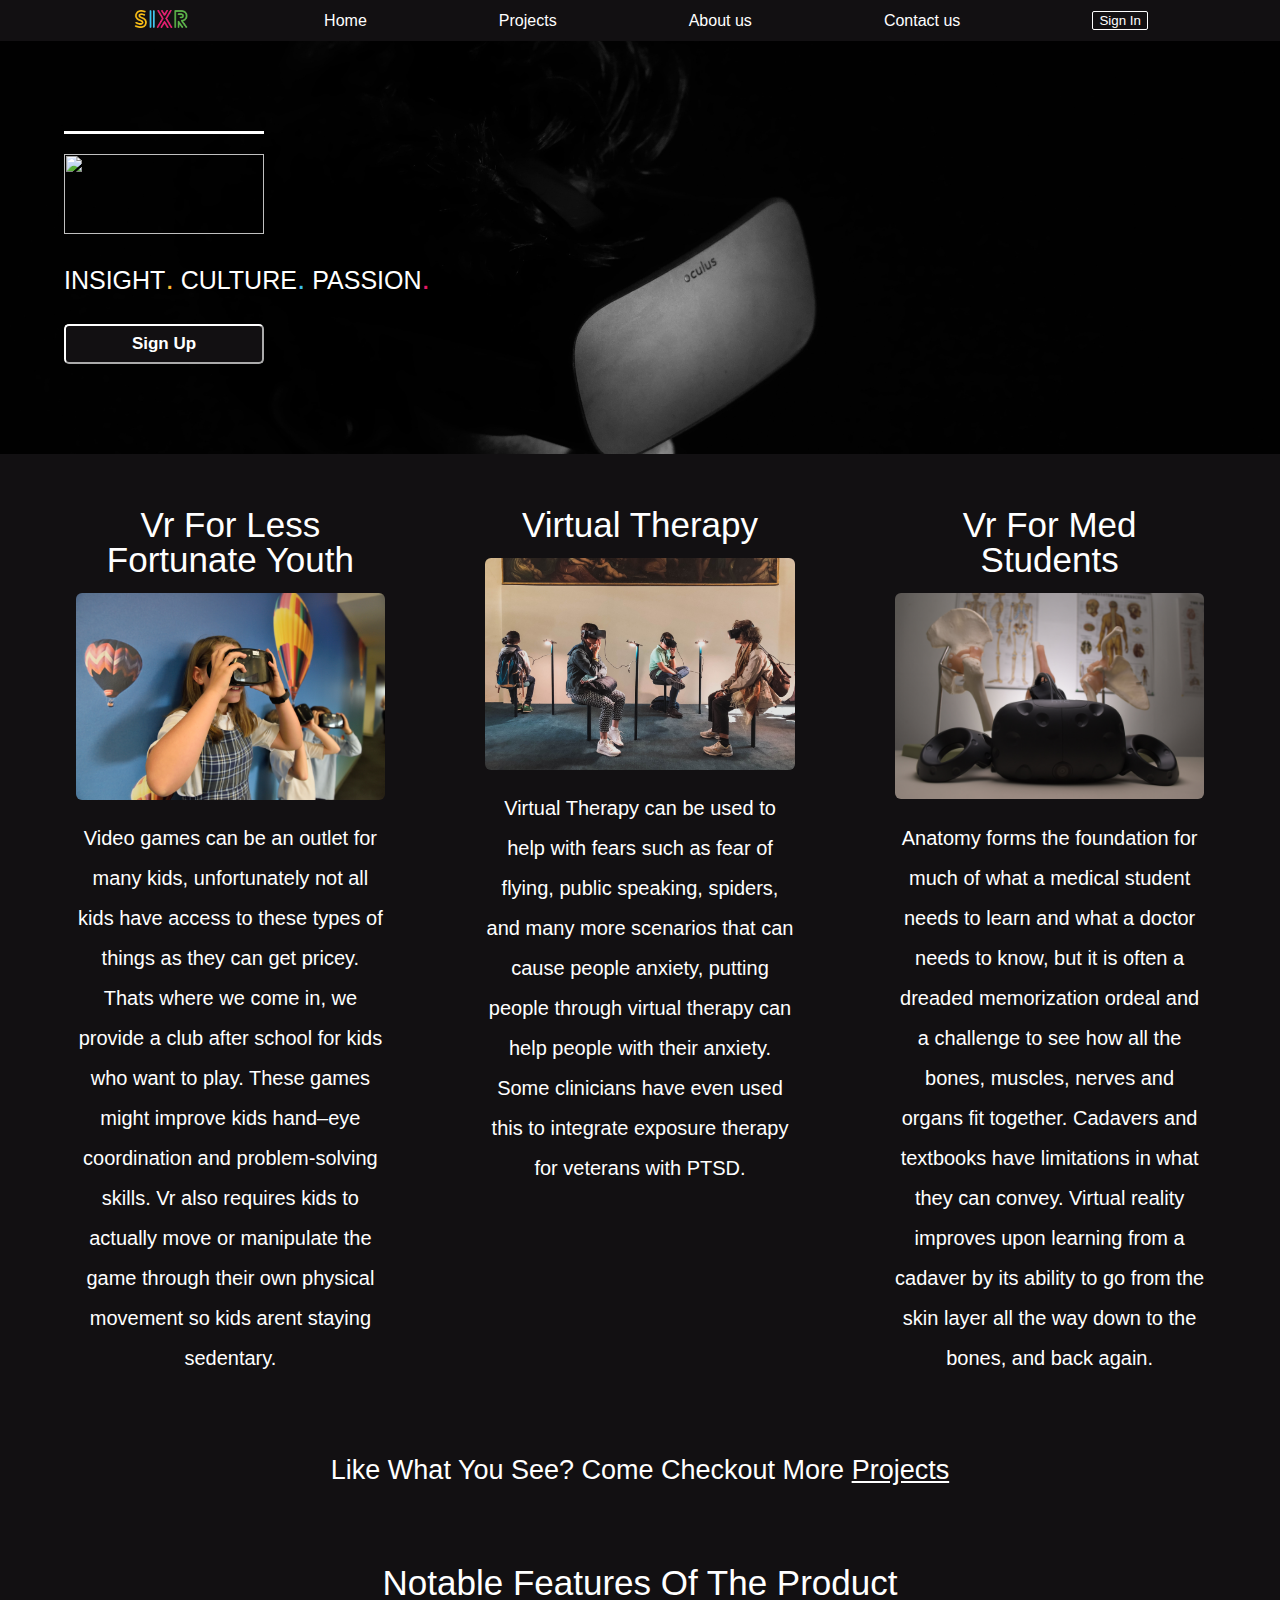
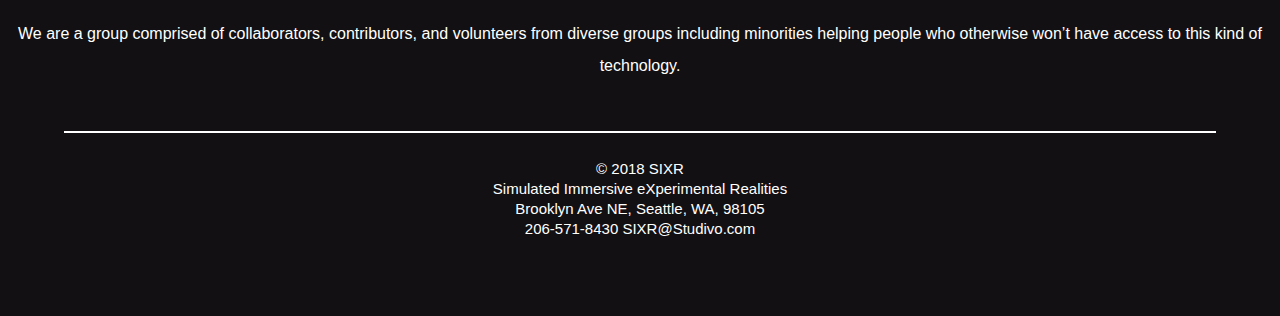
==== commit d0d2b4ff: "just trying to merge" ====
--- a/index.html
+++ b/index.html
@@ -73,18 +73,7 @@
 
 <section class = 'homepageBottomContent'> 
     <h2>Notable Features Of The Product</h2>
-
-
-     <div>
-<h2>Easy Donating</h2>
-<p>You can donate to your selected project in just a few clicks! Super easy and no hassle.</p>
-    </div>
-
-<div>
-    <h2>Doner protection guarantee</h2>
-    <p>One of a few select platforms with donor protection in the industry.</p>
-</div>
-
+    <p>We are a group comprised of collaborators, contributors, and volunteers from diverse groups including minorities helping people who otherwise won’t have access to this kind of technology.</p>
 </section>
 
 <footer>
--- a/css/index.css
+++ b/css/index.css
@@ -232,59 +232,59 @@
   border-top: solid #fff 3.5px;
   padding-top: 2rem;
 }
-div p {
-  font-size: 2rem;
+.homepageCta div p {
+  font-size: 2.5rem;
   padding: 3rem 0;
 }
 @media (max-width: 800px) {
-  div p {
+  .homepageCta div p {
     font-size: 1.8rem;
   }
 }
 @media (max-width: 500px) {
-  div p {
+  .homepageCta div p {
     font-size: 1.5rem;
   }
 }
-div p .dotOne {
+.homepageCta div p .dotOne {
   color: #fbb733;
   font-size: 3rem;
 }
 @media (max-width: 800px) {
-  div p .dotOne {
+  .homepageCta div p .dotOne {
     font-size: 2.8rem;
   }
 }
 @media (max-width: 500px) {
-  div p .dotOne {
+  .homepageCta div p .dotOne {
     font-size: 2.5rem;
   }
 }
-div p .dotTwo {
+.homepageCta div p .dotTwo {
   color: #3abeee;
   font-size: 3rem;
 }
 @media (max-width: 800px) {
-  div p .dotTwo {
+  .homepageCta div p .dotTwo {
     font-size: 2.8rem;
   }
 }
 @media (max-width: 500px) {
-  div p .dotTwo {
+  .homepageCta div p .dotTwo {
     font-size: 2.5rem;
   }
 }
-div p .dotThree {
+.homepageCta div p .dotThree {
   color: #e61a68;
   font-size: 3rem;
 }
 @media (max-width: 800px) {
-  div p .dotThree {
+  .homepageCta div p .dotThree {
     font-size: 2.8rem;
   }
 }
 @media (max-width: 500px) {
-  div p .dotThree {
+  .homepageCta div p .dotThree {
     font-size: 2.5rem;
   }
 }
@@ -311,10 +311,6 @@
   margin: 0 5rem;
   width: 29%;
 }
-.homepageProducts div h2 {
-  text-align: center;
-  margin: 5% 0;
-}
 @media (max-width: 800px) {
   .homepageProducts div {
     width: 90%;
@@ -325,6 +321,10 @@
     width: 35rem;
     margin: 0 5%;
   }
+}
+.homepageProducts div h2 {
+  text-align: center;
+  margin: 5% 0;
 }
 .homepageProducts div img {
   width: 100%;
@@ -343,16 +343,14 @@
   text-align: center;
   /* visited link */
 }
-.homepageMoreprojects h3 {
+.homepageMoreprojects a:link {
+  color: #fff;
+}
+.homepageMoreprojects a:visited {
+  color: #fff;
+}
+.homepageBottomContent {
   line-height: 2;
-}
-.homepageMoreprojects a:link {
-  color: #fff;
-}
-.homepageMoreprojects a:visited {
-  color: #fff;
-}
-.homepageBottomContent {
   text-align: center;
   margin: 5% 0 ;
 }
@@ -576,6 +574,21 @@
     width: 100%;
   }
 }
+.projectsPagetopcontent {
+  background-size: 100%;
+  height: 53vh;
+  background-repeat: no-repeat;
+}
+@media (max-width: 800px) {
+  .projectsPagetopcontent {
+    height: 28vh;
+  }
+}
+@media (max-width: 500px) {
+  .projectsPagetopcontent {
+    height: 20vh;
+  }
+}
 .recentprojectsContainer {
   text-align: center;
 }
@@ -592,72 +605,58 @@
   line-height: 2;
   font-size: 2rem;
 }
-.projectsPagetopcontent {
-  background-size: 100%;
-  height: 53vh;
-  background-repeat: no-repeat;
-}
-@media (max-width: 800px) {
-  .projectsPagetopcontent {
-    height: 28vh;
-  }
-}
-@media (max-width: 500px) {
-  .projectsPagetopcontent {
-    height: 20vh;
-  }
-}
-.projectsMaincontent {
+.projectsMaincontentTop {
   display: flex;
   margin: 0 2%;
   justify-content: space-around;
 }
 @media (max-width: 800px) {
-  .projectsMaincontent {
+  .projectsMaincontentTop {
     display: flex;
     flex-direction: column;
     align-items: center;
   }
 }
 @media (max-width: 500px) {
-  .projectsMaincontent {
+  .projectsMaincontentTop {
     display: flex;
     flex-direction: column;
     align-items: center;
   }
 }
-.projectsMaincontent div {
+.projectsMaincontentTop div {
   margin: 0 5rem;
   width: 29%;
-}
-.projectsMaincontent div h2 {
+  border-bottom: dotted white;
+}
+.projectsMaincontentTop div h2 {
   text-align: center;
   margin: 5% 0;
 }
 @media (max-width: 800px) {
-  .projectsMaincontent div {
+  .projectsMaincontentTop div {
     width: 90%;
   }
 }
 @media (max-width: 500px) {
-  .projectsMaincontent div {
+  .projectsMaincontentTop div {
     width: 35rem;
     margin: 0 5%;
   }
 }
-.projectsMaincontent div img {
+.projectsMaincontentTop div img {
   width: 100%;
   height: auto;
   border-radius: 6px;
 }
-.projectsMaincontent div p {
+.projectsMaincontentTop div p {
   line-height: 2;
   margin: 5% 0;
   text-align: center;
   font-size: 2rem;
   height: 50%;
 }
-.projectsMaincontent div p button {
+.projectsMaincontentTop div p button {
   background-color: #121012;
   color: #fff;
   border-color: #fff;
@@ -669,7 +668,74 @@
   border-radius: 5px;
   margin-top: 3rem;
 }
-.projectsMaincontent div p button:hover {
+.projectsMaincontentTop div p button:hover {
+  background-color: #fff;
+  color: #121012;
+  border-color: #121012;
+}
+.projectsMaincontentBottom {
+  display: flex;
+  margin: 0 2%;
+  justify-content: space-around;
+}
+@media (max-width: 800px) {
+  .projectsMaincontentBottom {
+    display: flex;
+    flex-direction: column;
+    align-items: center;
+  }
+}
+@media (max-width: 500px) {
+  .projectsMaincontentBottom {
+    display: flex;
+    flex-direction: column;
+    align-items: center;
+  }
+}
+.projectsMaincontentBottom div {
+  margin: 0 5rem;
+  width: 29%;
+}
+.projectsMaincontentBottom div h2 {
+  text-align: center;
+  margin: 5% 0;
+}
+@media (max-width: 800px) {
+  .projectsMaincontentBottom div {
+    width: 90%;
+  }
+}
+@media (max-width: 500px) {
+  .projectsMaincontentBottom div {
+    width: 35rem;
+    margin: 0 5%;
+  }
+}
+.projectsMaincontentBottom div img {
+  width: 100%;
+  height: auto;
+  border-radius: 6px;
+}
+.projectsMaincontentBottom div p {
+  line-height: 2;
+  margin: 5% 0;
+  text-align: center;
+  font-size: 2rem;
+  height: 50%;
+}
+.projectsMaincontentBottom div p button {
+  background-color: #121012;
+  color: #fff;
+  border-color: #fff;
+  font-size: 1.7rem;
+  font-weight: bold;
+  padding: 0.8rem 0;
+  width: 20rem;
+  text-align: center;
+  border-radius: 5px;
+  margin-top: 3rem;
+}
+.projectsMaincontentBottom div p button:hover {
   background-color: #fff;
   color: #121012;
   border-color: #121012;
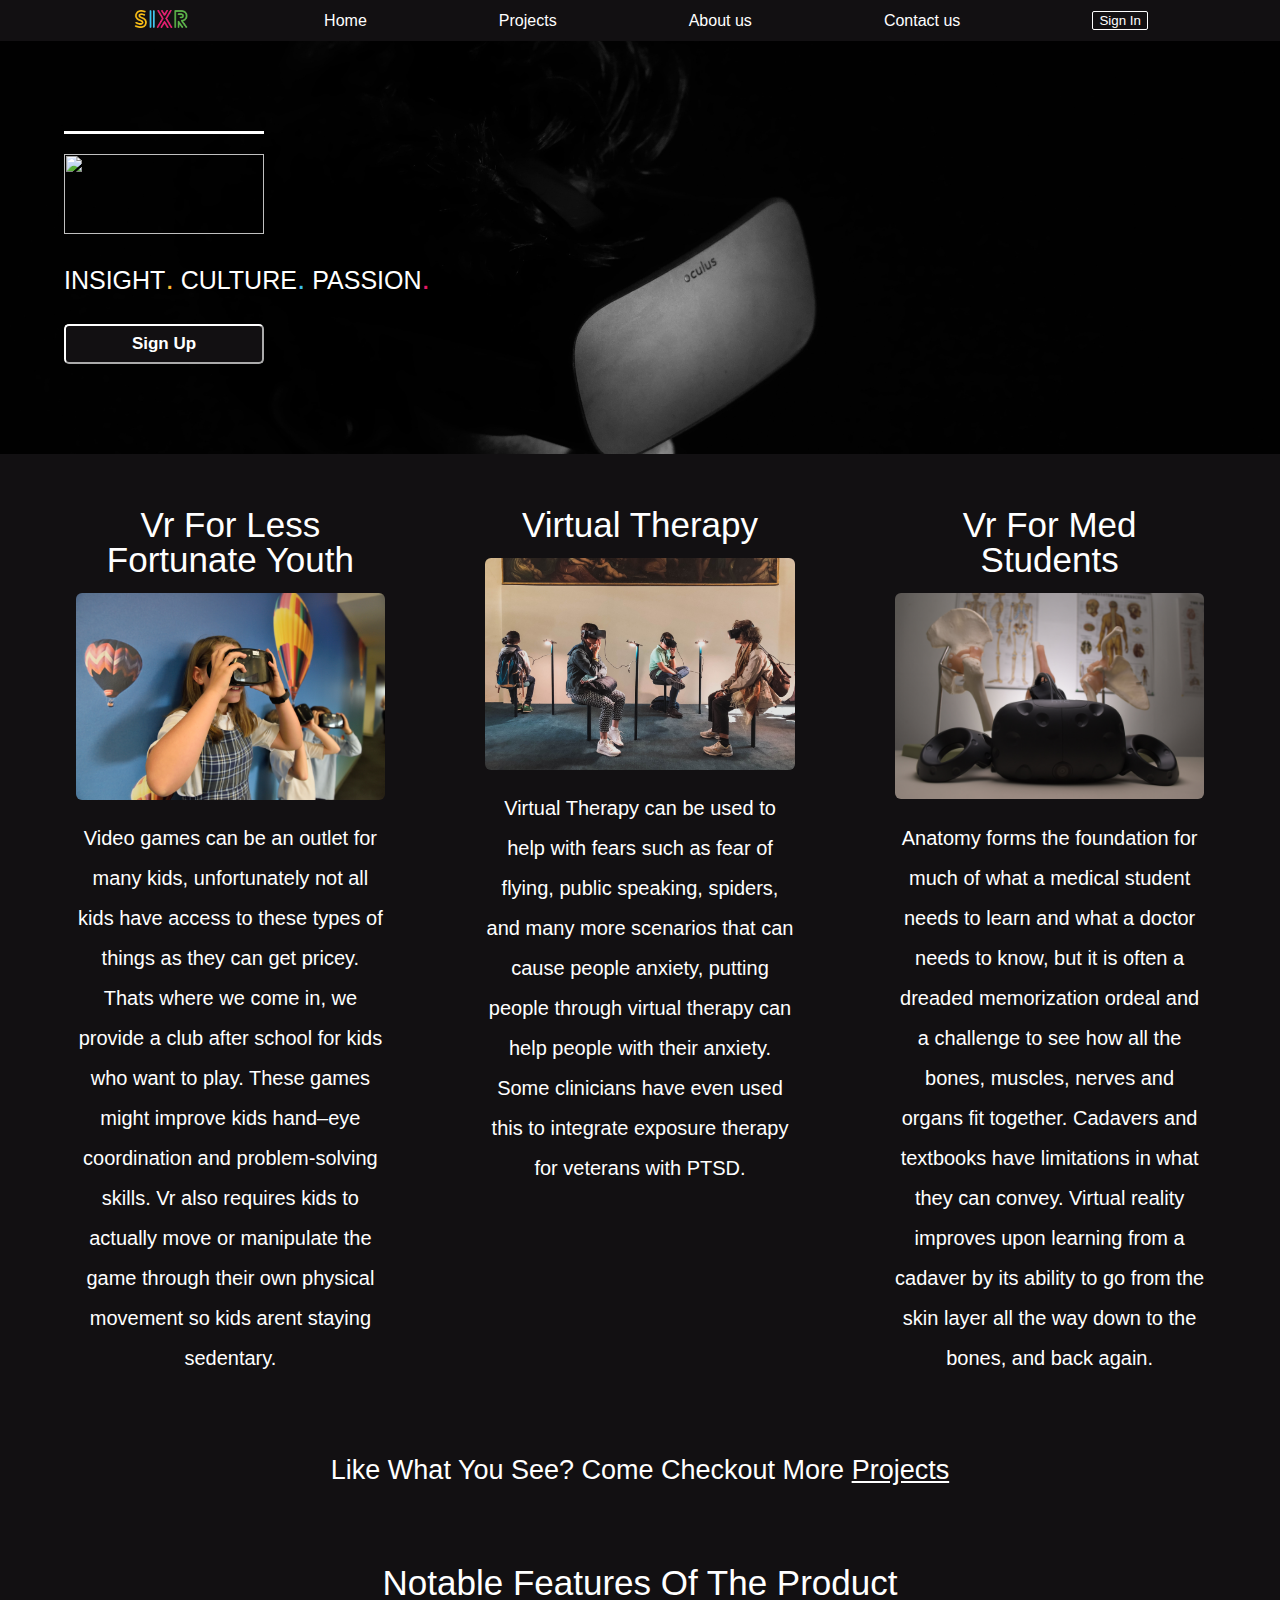
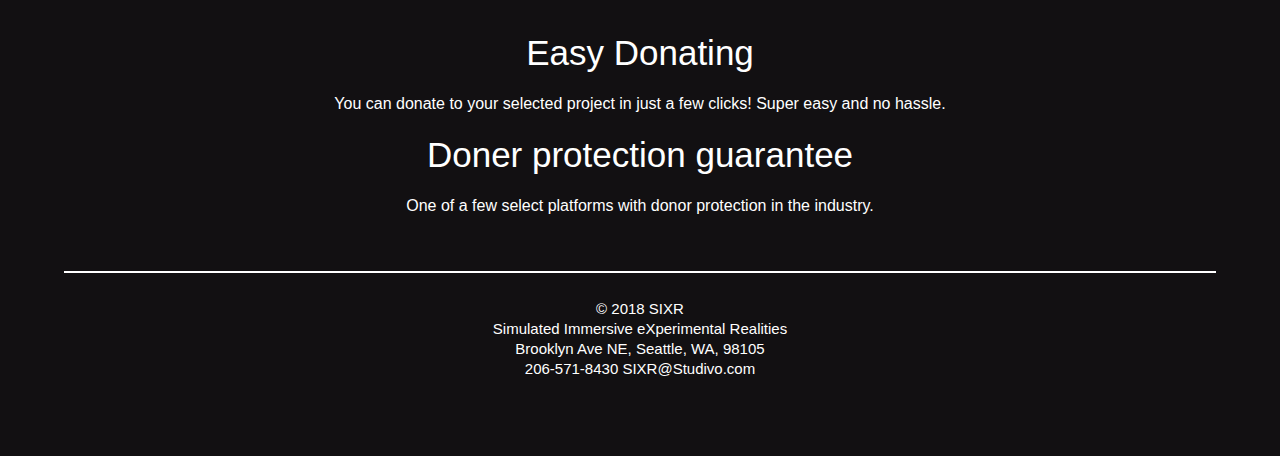
==== commit ba603daf: "Merge branch 'master' of https://github.com/vrfundingplatform/marketing-page" ====
--- a/index.html
+++ b/index.html
@@ -73,7 +73,18 @@
 
 <section class = 'homepageBottomContent'> 
     <h2>Notable Features Of The Product</h2>
-    <p>We are a group comprised of collaborators, contributors, and volunteers from diverse groups including minorities helping people who otherwise won’t have access to this kind of technology.</p>
+
+
+     <div>
+<h2>Easy Donating</h2>
+<p>You can donate to your selected project in just a few clicks! Super easy and no hassle.</p>
+    </div>
+
+<div>
+    <h2>Doner protection guarantee</h2>
+    <p>One of a few select platforms with donor protection in the industry.</p>
+</div>
+
 </section>
 
 <footer>
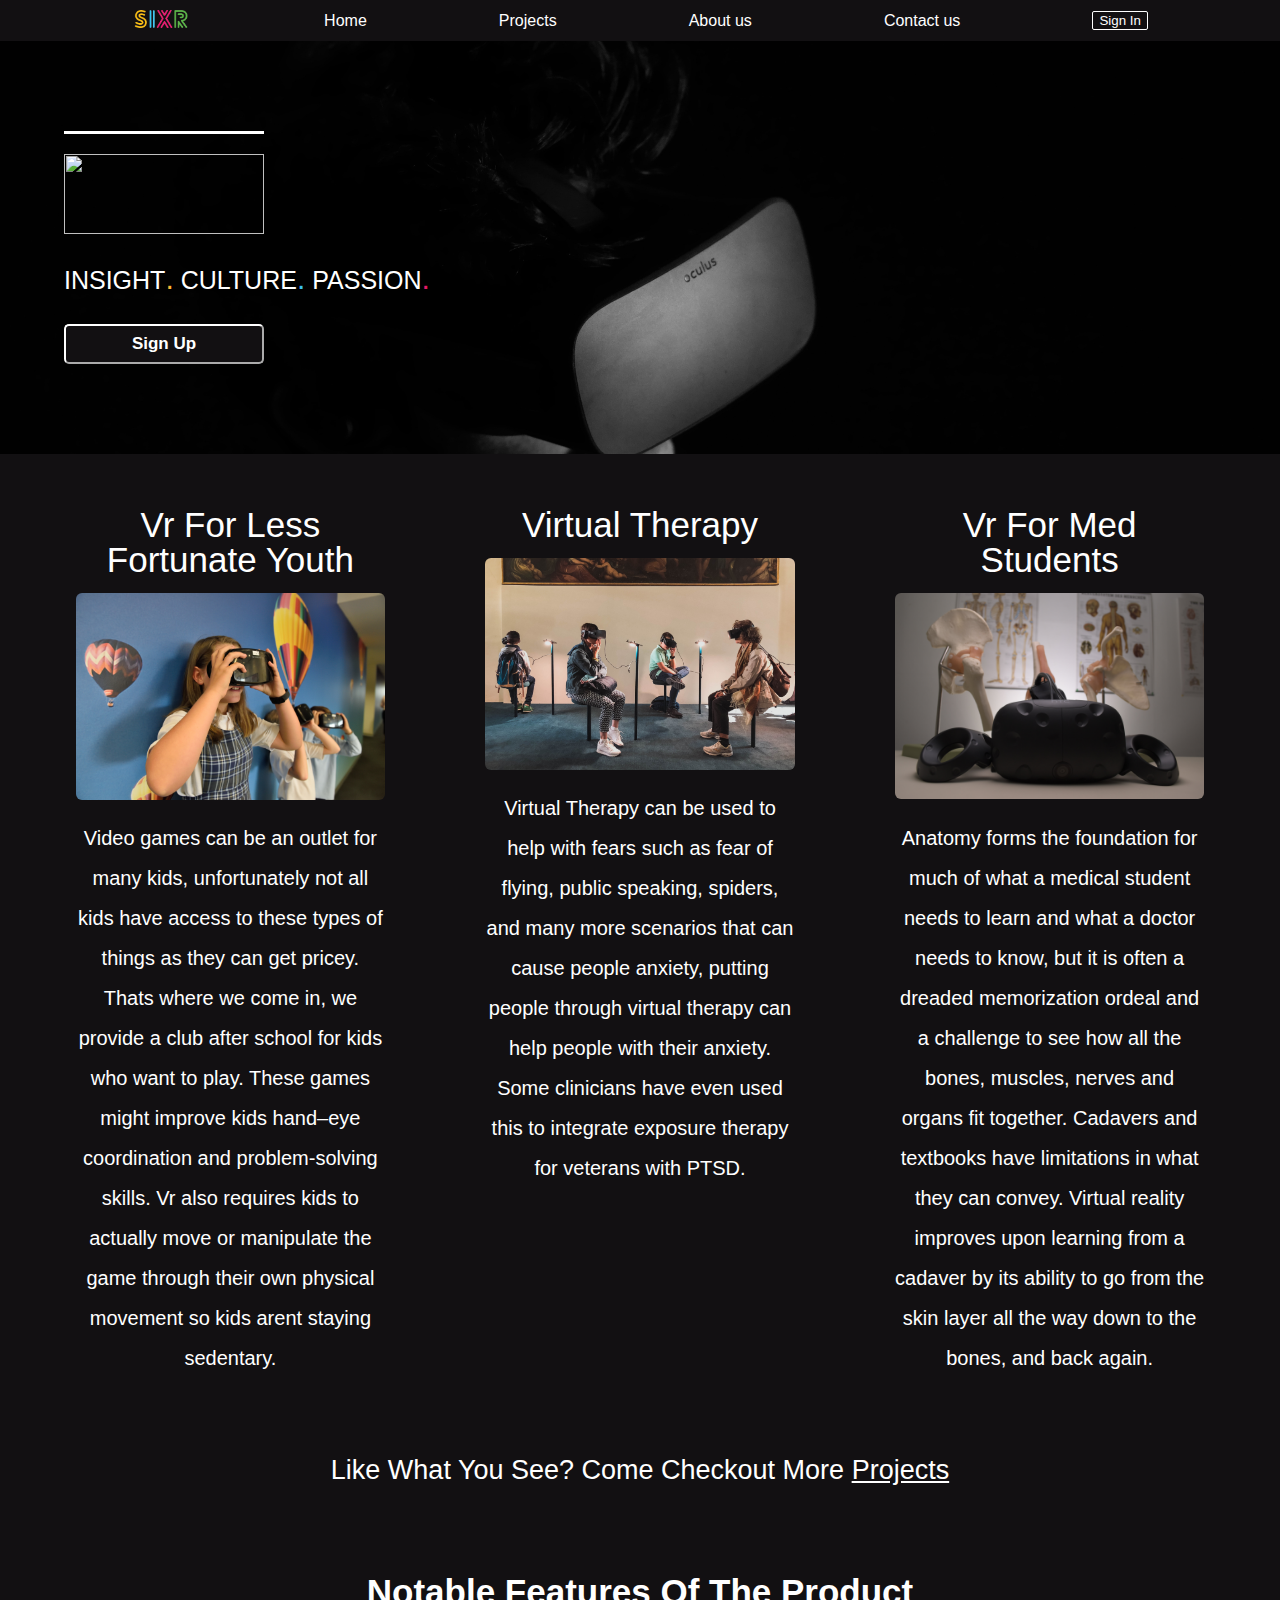
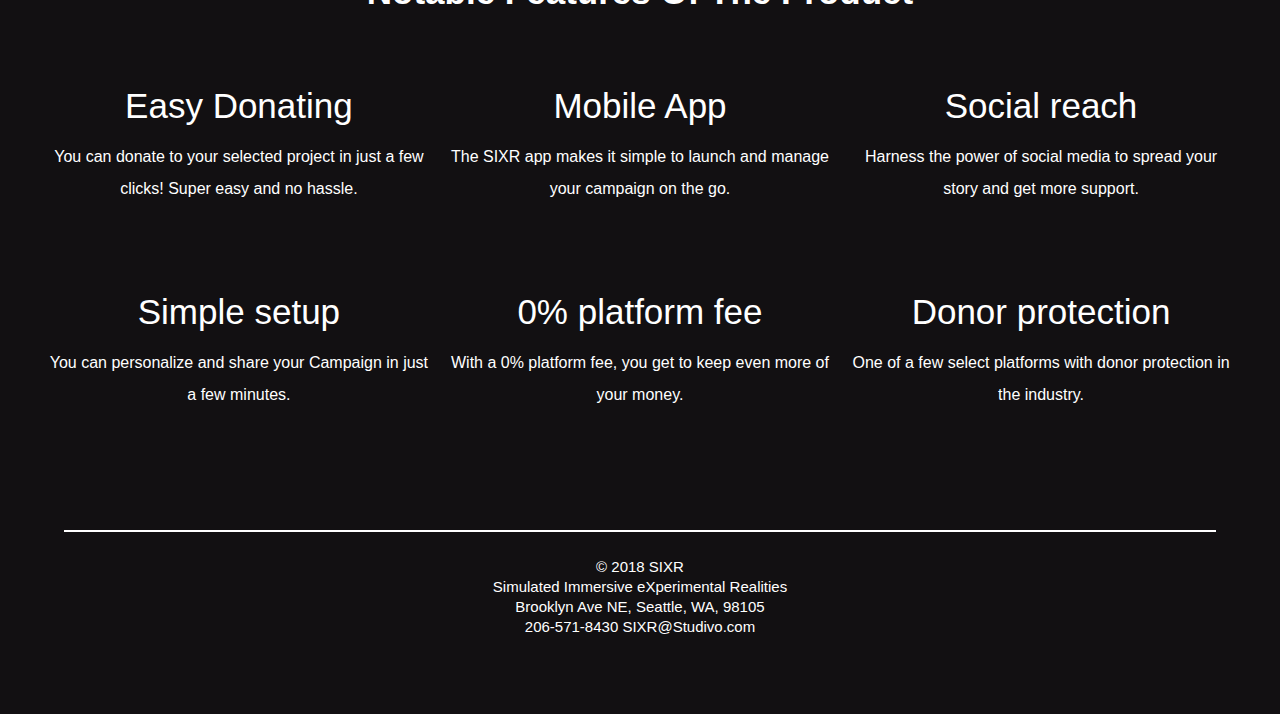
==== commit 01e1d825: "added content to bottom of home" ====
--- a/index.html
+++ b/index.html
@@ -69,10 +69,11 @@
 
 
 </section>
-
-
+<div class= features>
+    <h2>Notable Features Of The Product</h2>
+</div>
 <section class = 'homepageBottomContent'> 
-    <h2>Notable Features Of The Product</h2>
+  
 
 
      <div>
@@ -80,10 +81,36 @@
 <p>You can donate to your selected project in just a few clicks! Super easy and no hassle.</p>
     </div>
 
+    <div>
+        <h2>Mobile App</h2>
+        <p>The SIXR app makes it simple to launch and manage your campaign on the go.</p>
+    </div>
+
+    <div>
+        <h2>Social reach</h2>
+        <p>Harness the power of social media to spread your story and get more support.
+
+        </p>
+    </div>
+
+    
+    <div>
+        <h2>Simple setup
+        </h2>
+        <p>You can personalize and share your Campaign in just a few minutes.</p>
+    </div>
+
+    
+    <div>
+        <h2>0% platform fee</h2>
+        <p>With a 0% platform fee, you get to keep even more of your money.</p>
+    </div>
 <div>
-    <h2>Doner protection guarantee</h2>
+    <h2>Donor protection </h2>
     <p>One of a few select platforms with donor protection in the industry.</p>
 </div>
+
+<div></div>
 
 </section>
 
--- a/css/index.css
+++ b/css/index.css
@@ -349,10 +349,48 @@
 .homepageMoreprojects a:visited {
   color: #fff;
 }
+.features {
+  margin-top: 7%;
+}
+.features h2 {
+  font-weight: bold;
+  text-align: center;
+  padding-bottom: 2% ;
+}
 .homepageBottomContent {
+  display: flex;
+  justify-content: space-around;
+  align-content: space-between;
+  flex-wrap: wrap;
   line-height: 2;
   text-align: center;
-  margin: 5% 0 ;
+  margin: 0 3%;
+}
+.homepageBottomContent div {
+  margin: 3% 0;
+  width: 32%;
+}
+@media (max-width: 800px) {
+  .homepageBottomContent div {
+    align-content: space-between;
+  }
+  .homepageBottomContent div h2 {
+    font-size: 3rem;
+  }
+  .homepageBottomContent div p {
+    font-size: 16px;
+  }
+}
+@media (max-width: 500px) {
+  .homepageBottomContent div {
+    margin: 3% 6%;
+    width: 38%;
+  }
+  .homepageBottomContent div h2 {
+    line-height: 1;
+    margin-bottom: 9%;
+    font-size: 3.5rem;
+  }
 }
 nav {
   display: flex;
